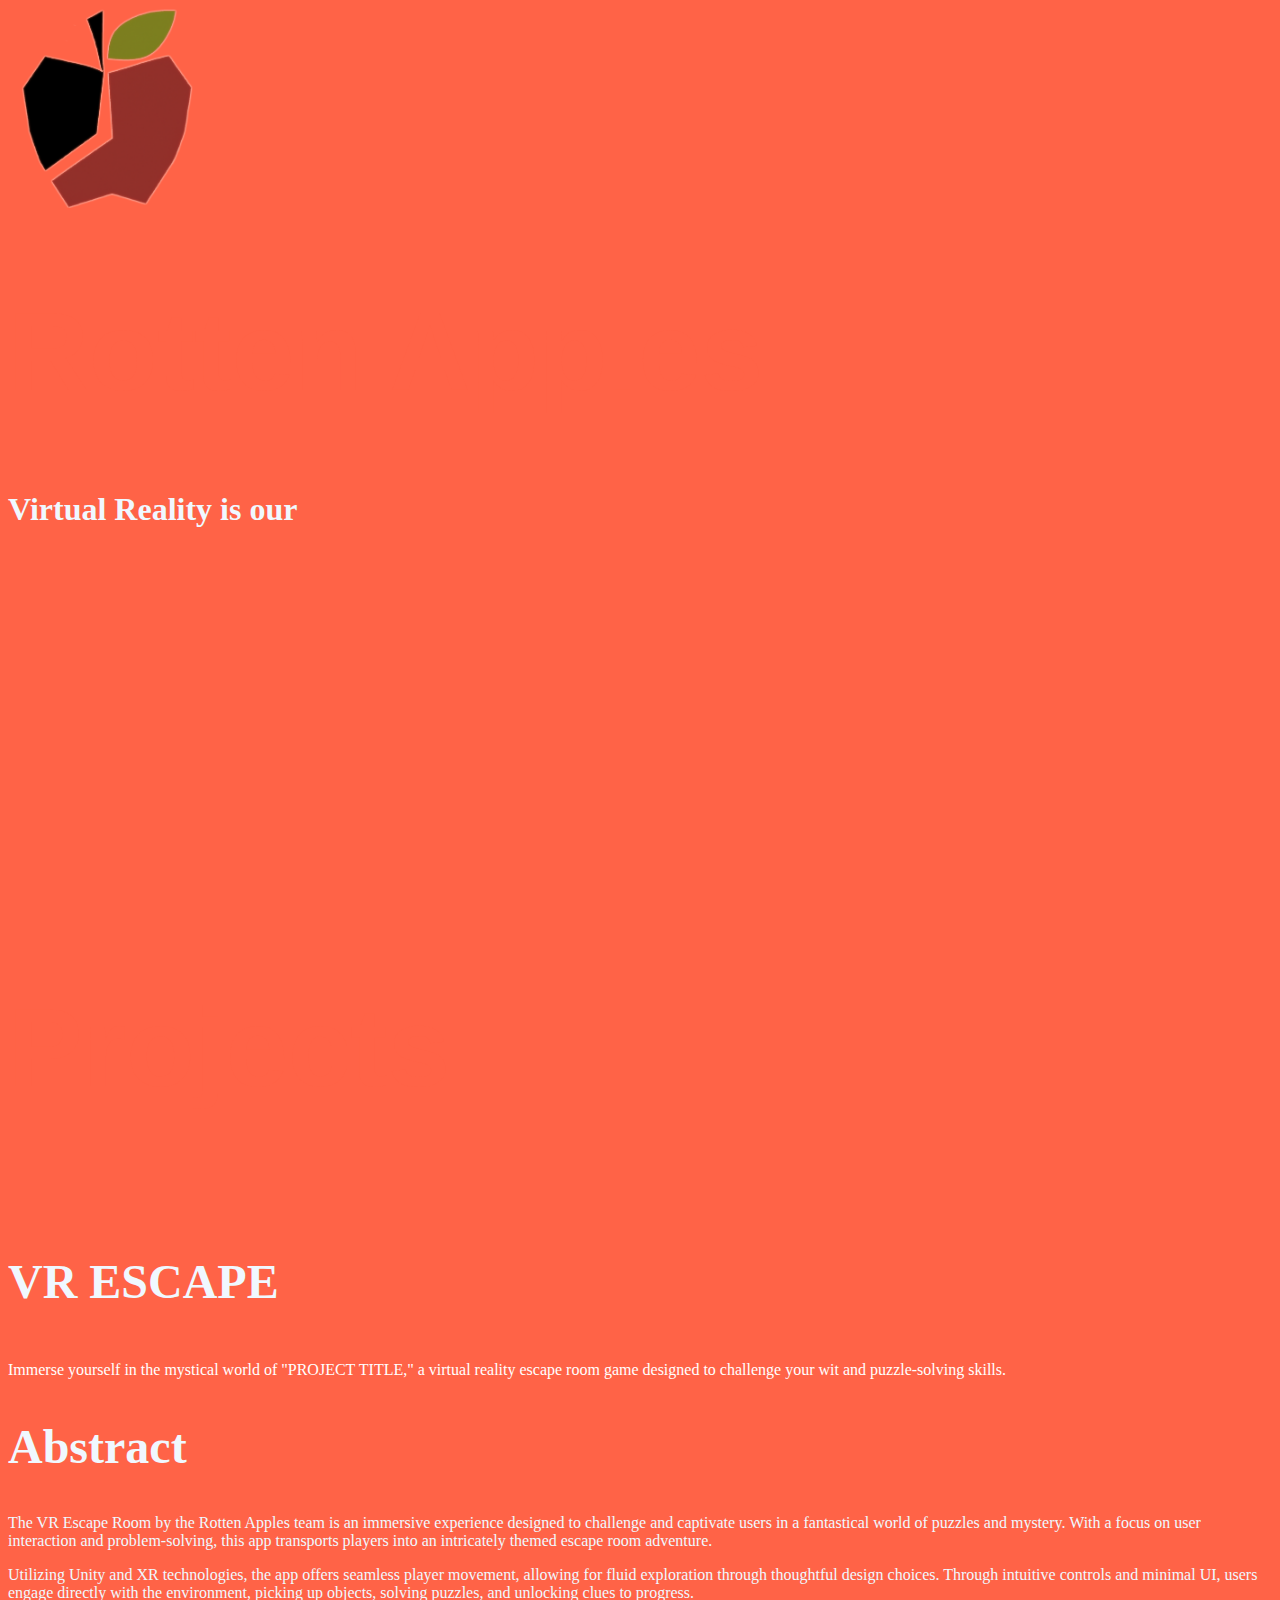
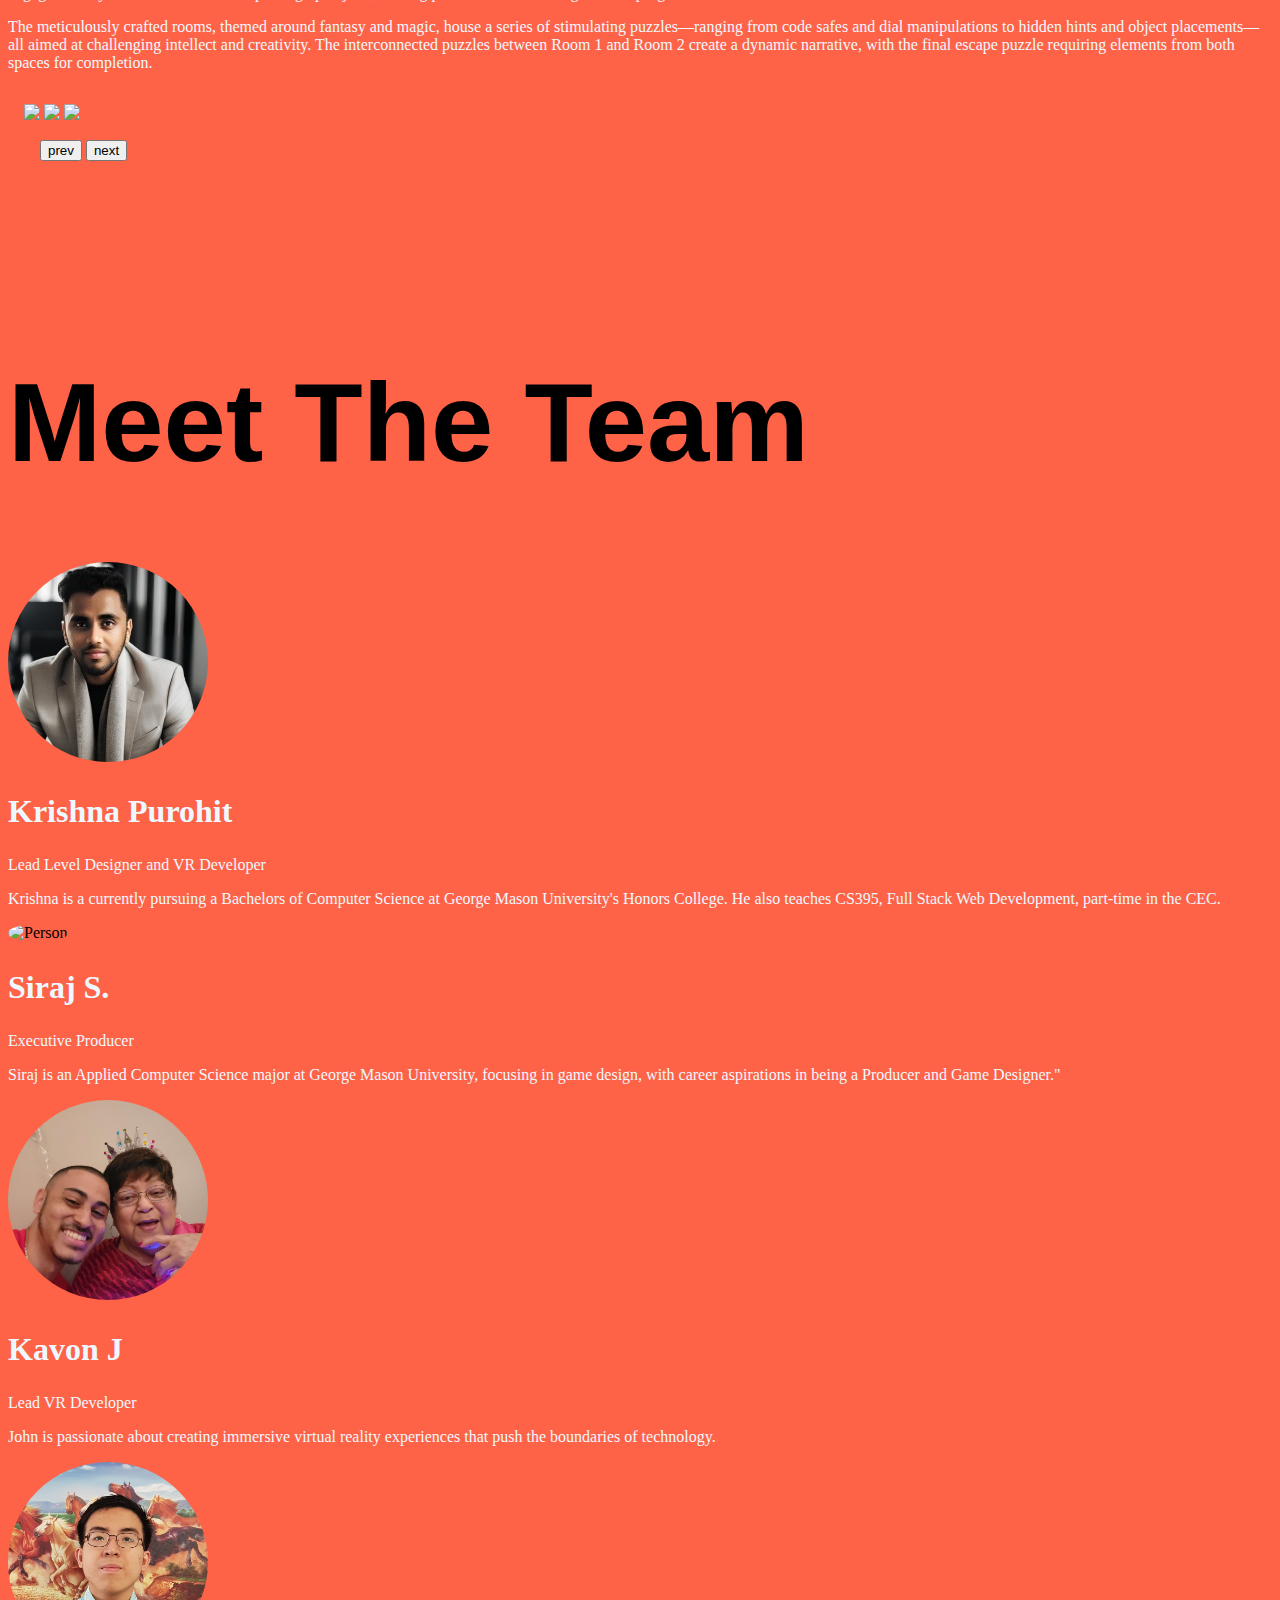
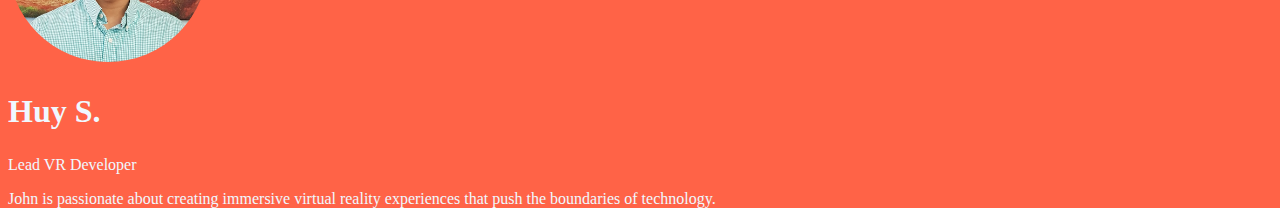
==== index.html @ d545d496 "rewrote site in bootstrap" ====
<!DOCTYPE html>
<html lang="en">

<head>
    <meta charset="UTF-8">
    <meta name="viewport" content="width=device-width, initial-scale=1.0">
    <title>Vanta.js Integration with Bootstrap</title>

    <!-- Bootstrap CSS -->
    <link href="https://cdn.jsdelivr.net/npm/bootstrap@5.3.2/dist/css/bootstrap.min.css" rel="stylesheet"
        integrity="sha384-T3c6CoIi6uLrA9TneNEoa7RxnatzjcDSCmG1MXxSR1GAsXEV/Dwwykc2MPK8M2HN" crossorigin="anonymous">
    <script src="https://cdn.jsdelivr.net/npm/bootstrap@5.3.2/dist/js/bootstrap.bundle.min.js"
        integrity="sha384-C6RzsynM9kWDrMNeT87bh95OGNyZPhcTNXj1NW7RuBCsyN/o0jlpcV8Qyq46cDfL"
        crossorigin="anonymous"></script>

    <!-- Glide.js -->
    <link rel="stylesheet" href="https://cdn.jsdelivr.net/npm/@glidejs/glide/dist/css/glide.core.min.css">
    <link rel="stylesheet" href="https://cdn.jsdelivr.net/npm/@glidejs/glide/dist/css/glide.theme.min.css">
    <script src="https://cdn.jsdelivr.net/npm/@glidejs/glide@latest/dist/glide.min.js"></script>

    <!-- Vanta.js -->
    <script src="https://cdnjs.cloudflare.com/ajax/libs/three.js/r134/three.min.js"></script>
    <script src="https://cdn.jsdelivr.net/npm/vanta@latest/dist/vanta.birds.min.js"></script>
    <script src="https://cdn.jsdelivr.net/npm/vanta@latest/dist/vanta.fog.min.js"></script>
    <style>
        html {
            overflow-x: hidden;
            background-color: #ff6347;
        }

        h1 {
            font-family: "Century Gothic", CenturyGothic, Geneva, AppleGothic, sans-serif;
            color: #ff6347;
            font-size: 7em;
        }

        @media (max-width: 768px) {

            /* Styles for screens up to 768px width */
            h1 {
                font-size: 5em;
                /* Adjusted font size for smaller screens */
            }
        }

        @media (max-width: 576px) {

            /* Styles for screens up to 576px width */
            h1 {
                font-size: 3.75em;
                /* Further adjusted font size for even smaller screens */
            }
        }

        h2 {
            color: aliceblue;
            font-size: 2em;
        }

        p {
            color: aliceblue;
        }

        .custom-img {
            max-width: 200px;
            /* Set a maximum width */
            height: auto;
            /* Maintain aspect ratio */
        }
    </style>
</head>

<body>

    <!-- Landing page -->
    <div id="bird-container">
        <div class="container-fluid d-flex justify-content-center align-items-center" style="height: 100vh;">
            <div class="row my-custom-row text-center">
                <div class="col">
                    <img src="assets/logo2.png" class="img-fluid custom-img" alt="Logo">
                    <h1>Rotten Apples</h1>
                    <h2>Virtual Reality is our <span style="color: #ff6347;">core.</span></h2>
                </div>
            </div>
        </div>
    </div>

    <!-- Projects -->
    <div id="fog-container">
        <div class="container-fluid d-flex justify-content-center align-items-center" style="height: 100vh;">
            <div class="row my-custom-row text-center">
                <div class="col">

                    <!-- Projects header -->
                    <div>
                        <h1 style="color: #ff6347; padding-bottom: .6em;">Projects</h1>
                        <h2 style="color: aliceblue; font-size: 3rem; padding-bottom: .25em;">VR ESCAPE</h2>
                        <p style="color: white;">Immerse yourself in the mystical world of "PROJECT TITLE," a virtual
                            reality escape room game designed to
                            challenge your wit and puzzle-solving skills.
                        </p>
                    </div>

                    <!-- Abstract -->
                    <div>

                        <h2 style="color: aliceblue; font-size: 3rem;">Abstract</h2>

                        <p>
                            The VR Escape Room by the Rotten Apples team is an immersive experience designed to
                            challenge
                            and captivate users in a fantastical world of puzzles and mystery. With a focus on user
                            interaction and problem-solving, this app transports players into an intricately themed
                            escape
                            room adventure.
                        </p>
                        <p>
                            Utilizing Unity and XR technologies, the app offers seamless player movement, allowing for
                            fluid
                            exploration through thoughtful design choices. Through intuitive controls and minimal UI,
                            users
                            engage directly with the environment, picking up objects, solving puzzles, and unlocking
                            clues
                            to progress.
                        </p>
                        <p>
                            The meticulously crafted rooms, themed around fantasy and magic, house a series of
                            stimulating
                            puzzles—ranging from code safes and dial manipulations to hidden hints and object
                            placements—all
                            aimed at challenging intellect and creativity. The interconnected puzzles between Room 1 and
                            Room 2 create a dynamic narrative, with the final escape puzzle requiring elements from both
                            spaces for completion.
                        </p>
                    </div>

                    <!-- Glide.js image carousel -->
                    <div class="d-flex justify-content-center" style="padding: 1em;">
                        <div style="width: 30vh;">
                            <div class="glide">
                                <div class="glide__track" data-glide-el="track">
                                    <div class="glide__slides" data-glide-el="slides">
                                        <!-- Glide slides -->
                                        <img class="glide__slide"
                                            src="https://source.unsplash.com/random/1920x1080/?virtual+reality+headset">
                                        <img class="glide__slide"
                                            src="https://source.unsplash.com/random/1920x1080/?augmented+reality">
                                        <img class="glide__slide"
                                            src="https://source.unsplash.com/random/1920x1080/?3d">
                                    </div>
                                </div>
                                <div class="glide__arrows" style="padding: 1rem;" data-glide-el="controls">
                                    <button class="glide__arrow glide__arrow--left" data-glide-dir="<">prev</button>
                                    <button class="glide__arrow glide__arrow--right" data-glide-dir=">">next</button>
                                </div>
                            </div>
                        </div>
                    </div>

                </div>
            </div>
        </div>
    </div>

    <!-- Meet the team -->
    <div class="container-fluid d-flex justify-content-center align-items-center" style="height: 100vh; background-color: #ff6347;">
        <div class="row my-custom-row text-center">
            <h1 style="color: black;">Meet The Team</h1>
        </div>

        <div class="row my-custom-row text-center">
            <div id="person-card">
                <!-- Person Card -->
                <img src="assets/kp_icon.jpg" alt="Person"
                    style="width: 200px; height: 200px; object-fit: cover; border-radius: 50%;">
                <h2>Krishna Purohit</h2>
                <p>Lead Level Designer and VR Developer</p>
                <p>Krishna is a currently pursuing a Bachelors of Computer Science at George Mason University's Honors
                    College. He also teaches CS395, Full Stack Web Development, part-time in the CEC.</p>
            </div>
            <div id="person-card">
                <!-- Person Card -->
                <img src="assets/ss_icon.jpg" alt="Person"
                    style="width: 200px; height: 200px; object-fit: cover; border-radius: 50%;">
                <h2>Siraj S.</h2>
                <p>Executive Producer</p>
                <p>
                    Siraj is an Applied Computer Science major at George Mason University, focusing in game design, with
                    career aspirations in being a Producer and Game Designer."
                </p>
            </div>
        </div>
        <div class="row my-custom-row text-center">
            <div id="person-card">
                <!-- Person Card -->
                <img src="assets/kj_icon.jpg" alt="Person"
                    style="width: 200px; height: 200px; object-fit: cover; border-radius: 50%;">
                <h2>Kavon J</h2>
                <p>Lead VR Developer</p>
                <p>
                    John is passionate about creating immersive virtual reality experiences that push the boundaries of
                    technology.
                </p>
            </div>
            <div id="person-card">
                <!-- Person Card -->
                <img src="assets/hs_icon.jpg" alt="Person"
                    style="width: 200px; height: 200px; object-fit: cover; border-radius: 50%;">
                <h2>Huy S.</h2>
                <p>Lead VR Developer</p>
                <p>
                    John is passionate about creating immersive virtual reality experiences that push the boundaries of
                    technology.
                </p>
            </div>
        </div>
    </div>

    <script>
        VANTA.BIRDS({
            el: "#bird-container",
            backgroundColor: 0x1e1e1e,
            color1: 0xff6347,
            // color2: 0xff6347,
            // color2: 0x69ff47,
            mouseControls: true,
            touchControls: true,
            gyroControls: true,
            minHeight: 200.0,
            minWidth: 200.0,
            scale: 1.0,
            scaleMobile: 1.0,
            quantity: 3.0,
        });
        VANTA.FOG({
            el: "#fog-container",
            mouseControls: true,
            touchControls: true,
            gyroControls: false,
            minHeight: 200.00,
            minWidth: 200.00,
            highlightColor: 0x0,
            midtoneColor: 0x0,
            lowlightColor: 0xff6347,
            baseColor: 0x1e1e1e,
            blurFactor: 0.90,
            speed: 5.00,
            zoom: 1.30
        })

        new Glide('.glide').mount()
    </script>
</body>

</html>
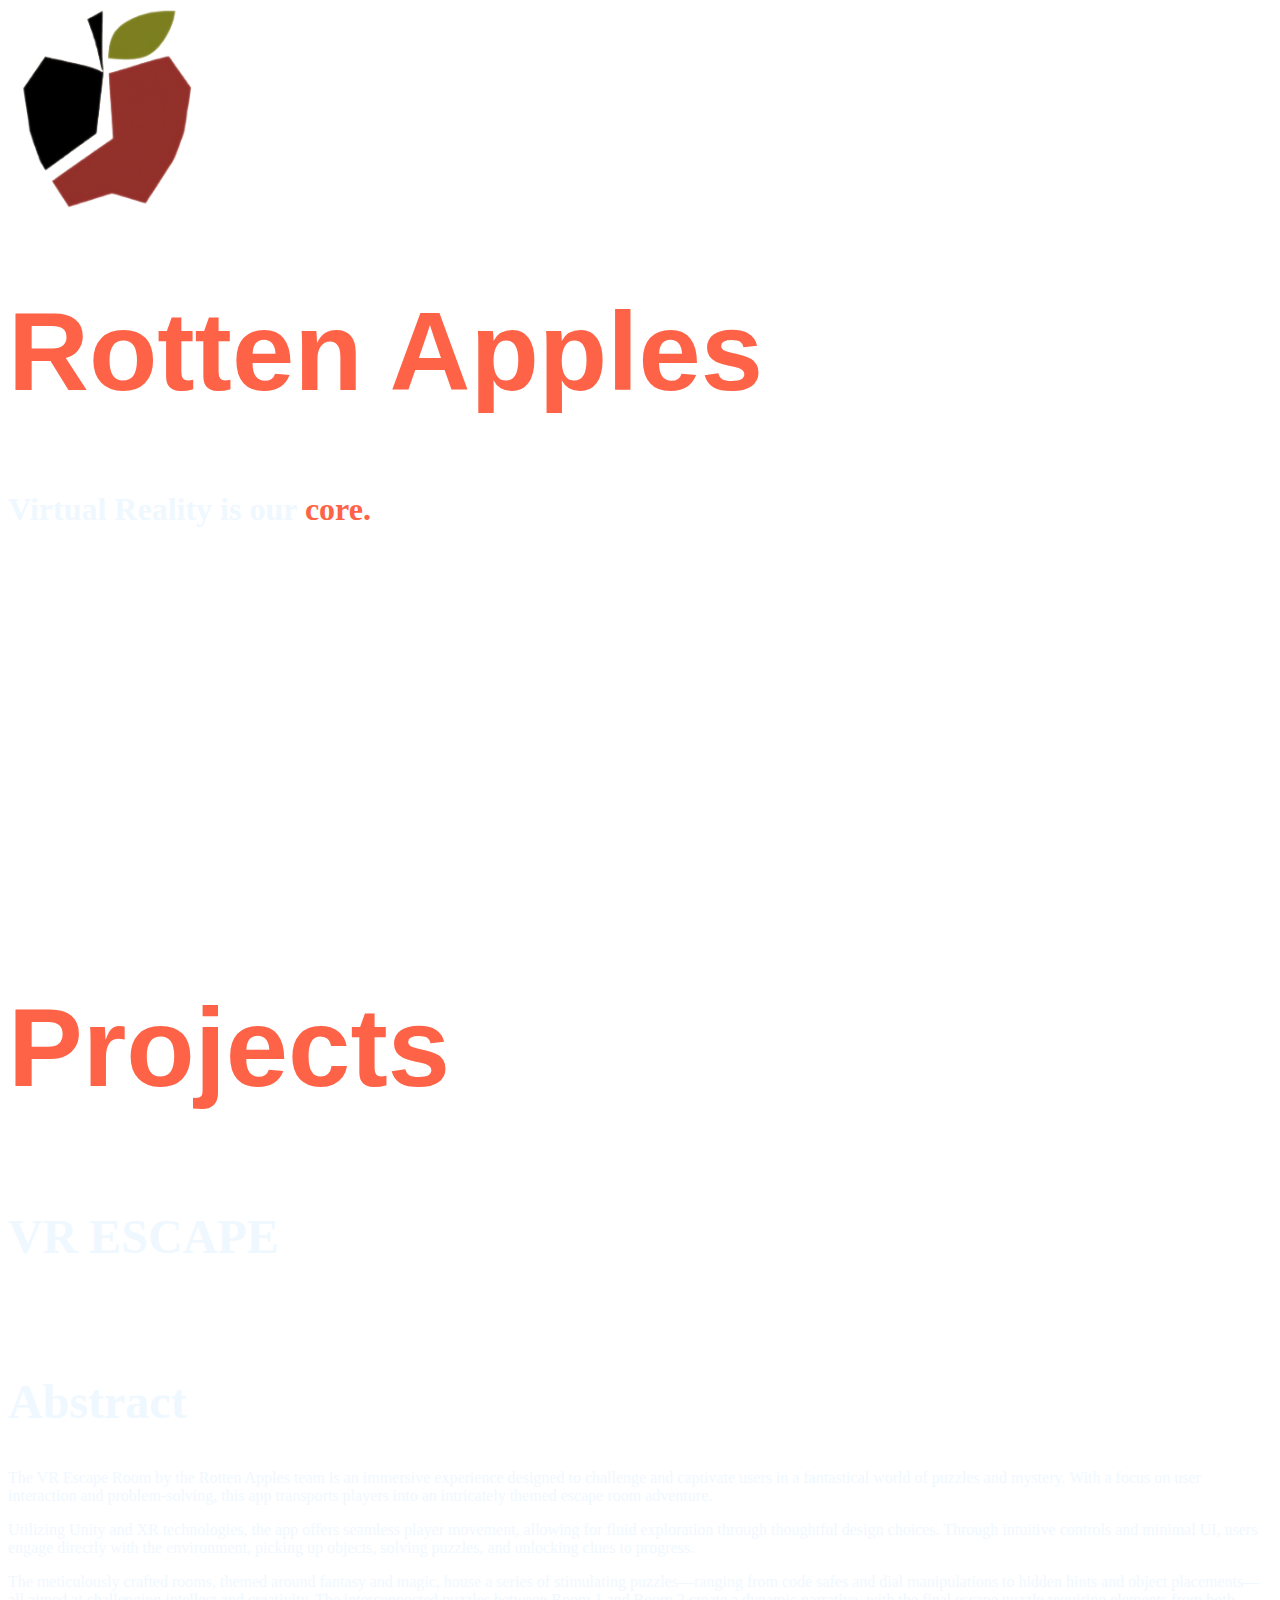
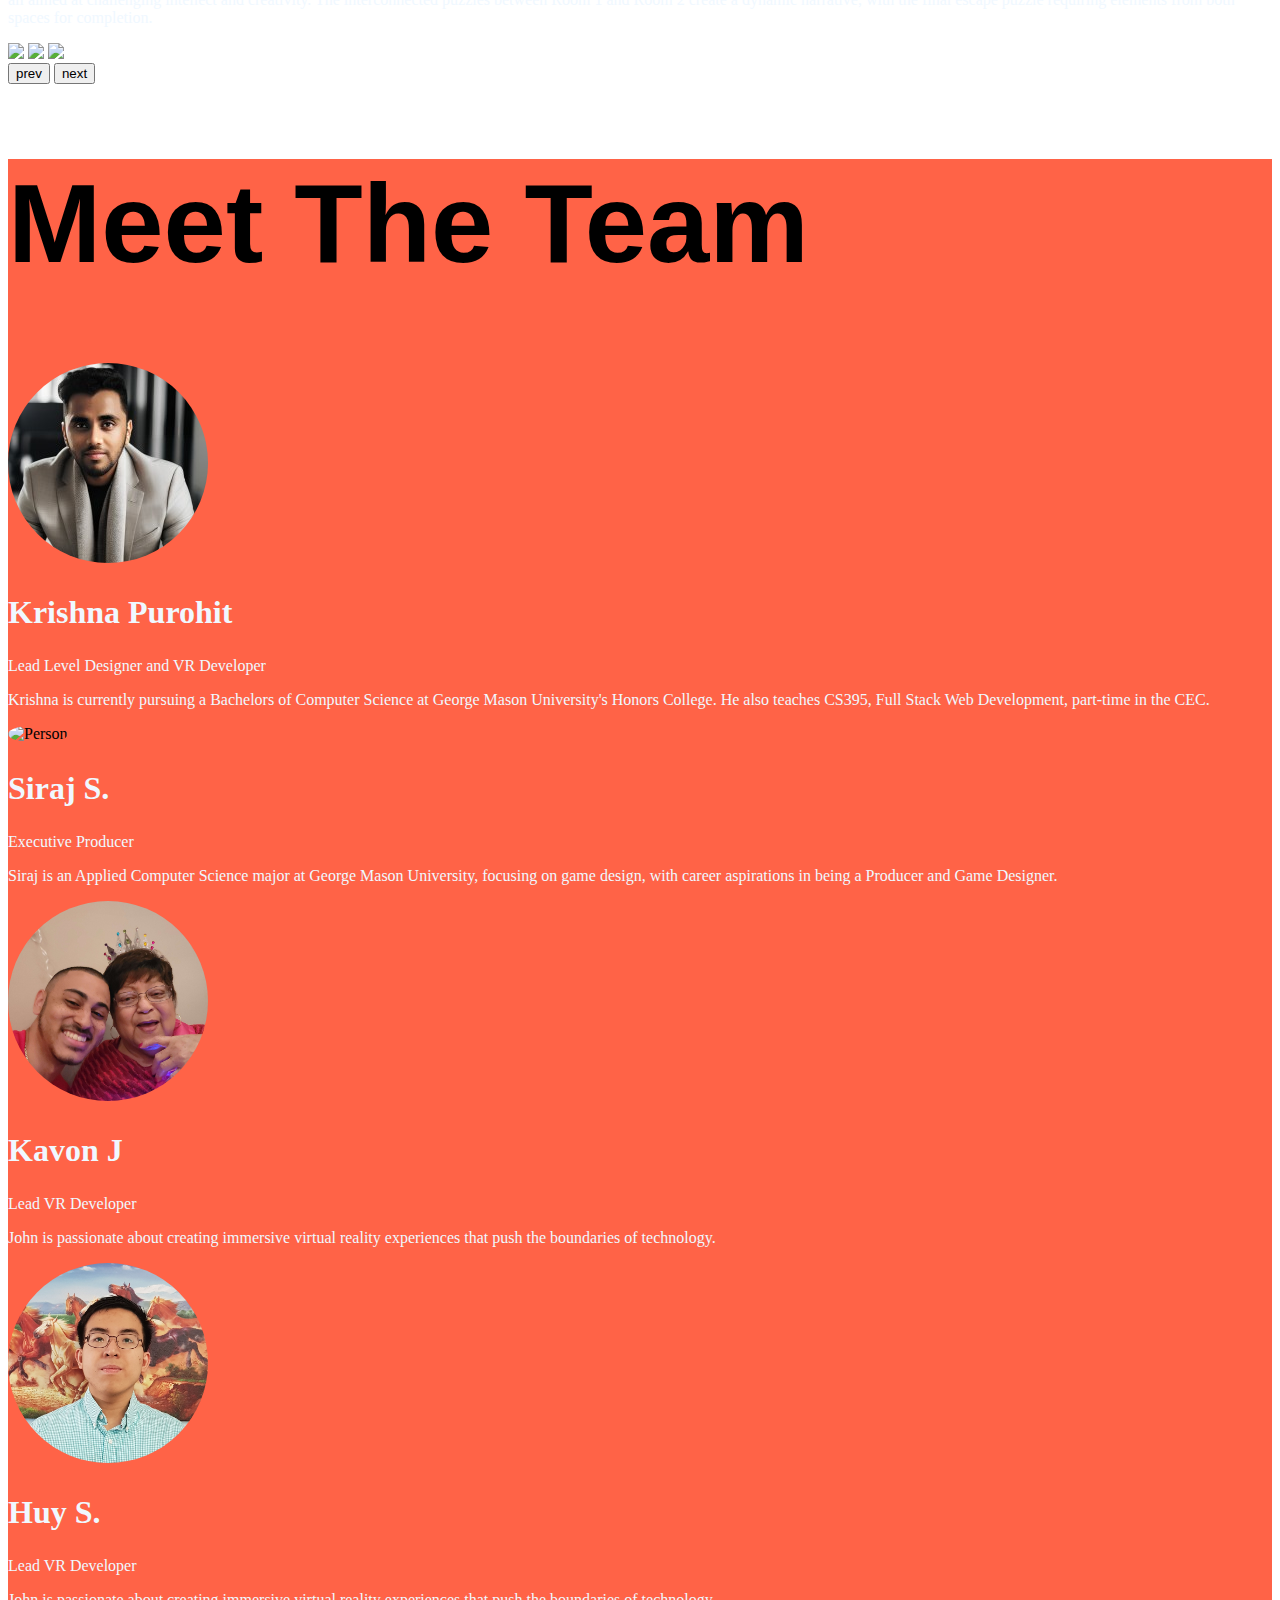
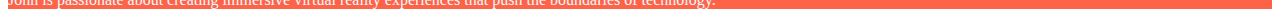
==== commit 2ab0273c: "adjusted 432px width" ====
--- a/index.html
+++ b/index.html
@@ -25,7 +25,6 @@
     <style>
         html {
             overflow-x: hidden;
-            background-color: #ff6347;
         }
 
         h1 {
@@ -50,6 +49,16 @@
                 font-size: 3.75em;
                 /* Further adjusted font size for even smaller screens */
             }
+        }
+        
+        @media (max-width: 432px) {
+
+            /* Styles for screens up to 576px width */
+            h1 {
+                font-size: 4em;
+                /* Further adjusted font size for even smaller screens */
+            }
+
         }
 
         h2 {
@@ -87,22 +96,22 @@
 
     <!-- Projects -->
     <div id="fog-container">
-        <div class="container-fluid d-flex justify-content-center align-items-center" style="height: 100vh;">
+        <div class="container-fluid d-flex justify-content-center align-items-center">
             <div class="row my-custom-row text-center">
                 <div class="col">
 
                     <!-- Projects header -->
-                    <div>
-                        <h1 style="color: #ff6347; padding-bottom: .6em;">Projects</h1>
+                    
+                        <h1 style="color: #ff6347; padding-bottom: .2em;">Projects</h1>
                         <h2 style="color: aliceblue; font-size: 3rem; padding-bottom: .25em;">VR ESCAPE</h2>
                         <p style="color: white;">Immerse yourself in the mystical world of "PROJECT TITLE," a virtual
                             reality escape room game designed to
                             challenge your wit and puzzle-solving skills.
                         </p>
-                    </div>
+                    
 
                     <!-- Abstract -->
-                    <div>
+                    
 
                         <h2 style="color: aliceblue; font-size: 3rem;">Abstract</h2>
 
@@ -132,11 +141,11 @@
                             Room 2 create a dynamic narrative, with the final escape puzzle requiring elements from both
                             spaces for completion.
                         </p>
-                    </div>
+                    
 
                     <!-- Glide.js image carousel -->
-                    <div class="d-flex justify-content-center" style="padding: 1em;">
-                        <div style="width: 30vh;">
+                    <div class="d-flex justify-content-center">
+                        <div style="width: 40vh;">
                             <div class="glide">
                                 <div class="glide__track" data-glide-el="track">
                                     <div class="glide__slides" data-glide-el="slides">
@@ -149,7 +158,7 @@
                                             src="https://source.unsplash.com/random/1920x1080/?3d">
                                     </div>
                                 </div>
-                                <div class="glide__arrows" style="padding: 1rem;" data-glide-el="controls">
+                                <div class="glide__arrows" data-glide-el="controls">
                                     <button class="glide__arrow glide__arrow--left" data-glide-dir="<">prev</button>
                                     <button class="glide__arrow glide__arrow--right" data-glide-dir=">">next</button>
                                 </div>
@@ -163,58 +172,52 @@
     </div>
 
     <!-- Meet the team -->
-    <div class="container-fluid d-flex justify-content-center align-items-center" style="height: 100vh; background-color: #ff6347;">
-        <div class="row my-custom-row text-center">
+<div class="container-fluid" style="background-color: #ff6347;">
+    <div class="row text-center">
+        <div class="col-12">
             <h1 style="color: black;">Meet The Team</h1>
         </div>
-
-        <div class="row my-custom-row text-center">
-            <div id="person-card">
-                <!-- Person Card -->
-                <img src="assets/kp_icon.jpg" alt="Person"
-                    style="width: 200px; height: 200px; object-fit: cover; border-radius: 50%;">
+    </div>
+
+    <div class="row text-center">
+        <div class="col-md-6"> <!-- Use col-md-6 to create two columns on medium-sized screens -->
+            <div id="person-card">
+                <img src="assets/kp_icon.jpg" alt="Person" style="width: 200px; height: 200px; object-fit: cover; border-radius: 50%;">
                 <h2>Krishna Purohit</h2>
                 <p>Lead Level Designer and VR Developer</p>
-                <p>Krishna is a currently pursuing a Bachelors of Computer Science at George Mason University's Honors
-                    College. He also teaches CS395, Full Stack Web Development, part-time in the CEC.</p>
-            </div>
-            <div id="person-card">
-                <!-- Person Card -->
-                <img src="assets/ss_icon.jpg" alt="Person"
-                    style="width: 200px; height: 200px; object-fit: cover; border-radius: 50%;">
+                <p>Krishna is currently pursuing a Bachelors of Computer Science at George Mason University's Honors College. He also teaches CS395, Full Stack Web Development, part-time in the CEC.</p>
+            </div>
+        </div>
+        <div class="col-md-6"> <!-- Second column for the first pair -->
+            <div id="person-card">
+                <img src="assets/ss_icon.jpg" alt="Person" style="width: 200px; height: 200px; object-fit: cover; border-radius: 50%;">
                 <h2>Siraj S.</h2>
                 <p>Executive Producer</p>
-                <p>
-                    Siraj is an Applied Computer Science major at George Mason University, focusing in game design, with
-                    career aspirations in being a Producer and Game Designer."
-                </p>
-            </div>
-        </div>
-        <div class="row my-custom-row text-center">
-            <div id="person-card">
-                <!-- Person Card -->
-                <img src="assets/kj_icon.jpg" alt="Person"
-                    style="width: 200px; height: 200px; object-fit: cover; border-radius: 50%;">
+                <p>Siraj is an Applied Computer Science major at George Mason University, focusing on game design, with career aspirations in being a Producer and Game Designer.</p>
+            </div>
+        </div>
+    </div>
+
+    <div class="row text-center">
+        <div class="col-md-6"> <!-- Use col-md-6 for the second pair -->
+            <div id="person-card">
+                <img src="assets/kj_icon.jpg" alt="Person" style="width: 200px; height: 200px; object-fit: cover; border-radius: 50%;">
                 <h2>Kavon J</h2>
                 <p>Lead VR Developer</p>
-                <p>
-                    John is passionate about creating immersive virtual reality experiences that push the boundaries of
-                    technology.
-                </p>
-            </div>
-            <div id="person-card">
-                <!-- Person Card -->
-                <img src="assets/hs_icon.jpg" alt="Person"
-                    style="width: 200px; height: 200px; object-fit: cover; border-radius: 50%;">
+                <p>John is passionate about creating immersive virtual reality experiences that push the boundaries of technology.</p>
+            </div>
+        </div>
+        <div class="col-md-6"> <!-- Second column for the second pair -->
+            <div id="person-card">
+                <img src="assets/hs_icon.jpg" alt="Person" style="width: 200px; height: 200px; object-fit: cover; border-radius: 50%;">
                 <h2>Huy S.</h2>
                 <p>Lead VR Developer</p>
-                <p>
-                    John is passionate about creating immersive virtual reality experiences that push the boundaries of
-                    technology.
-                </p>
-            </div>
-        </div>
-    </div>
+                <p>John is passionate about creating immersive virtual reality experiences that push the boundaries of technology.</p>
+            </div>
+        </div>
+    </div>
+</div>
+
 
     <script>
         VANTA.BIRDS({
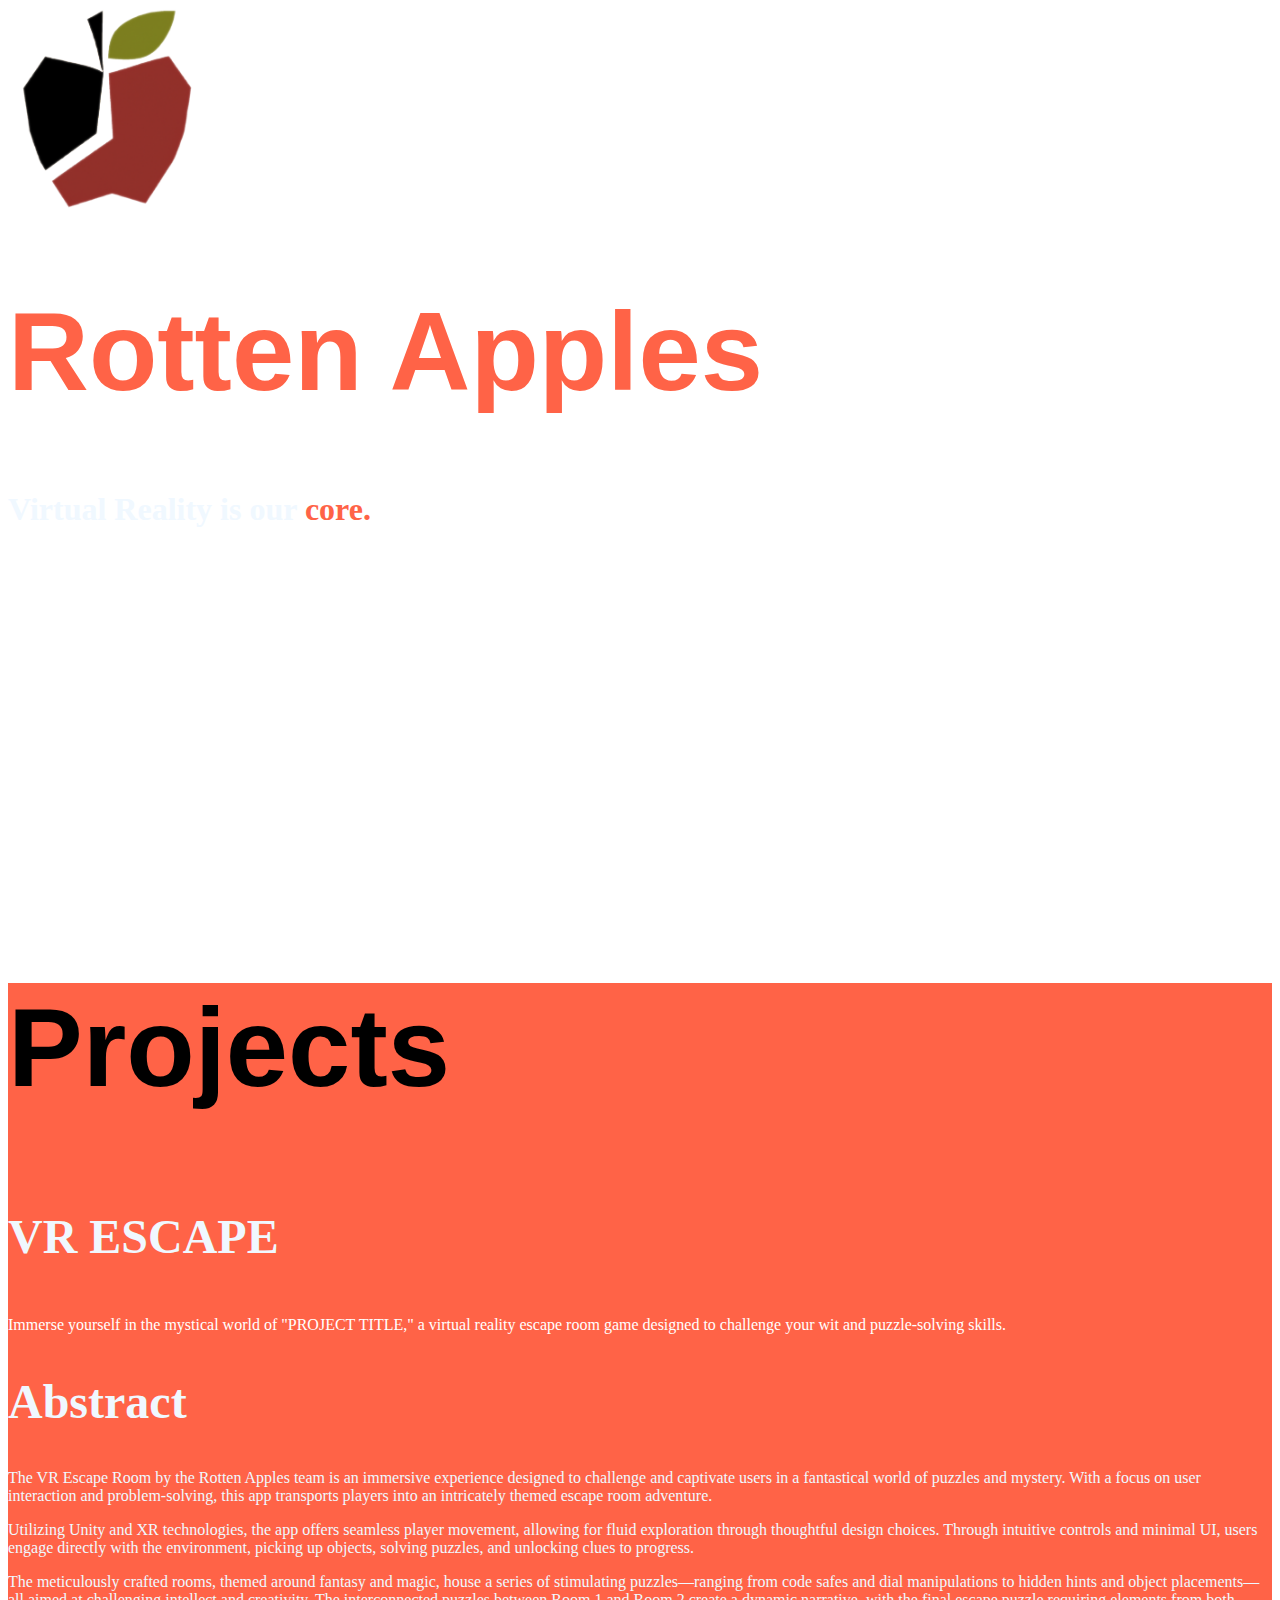
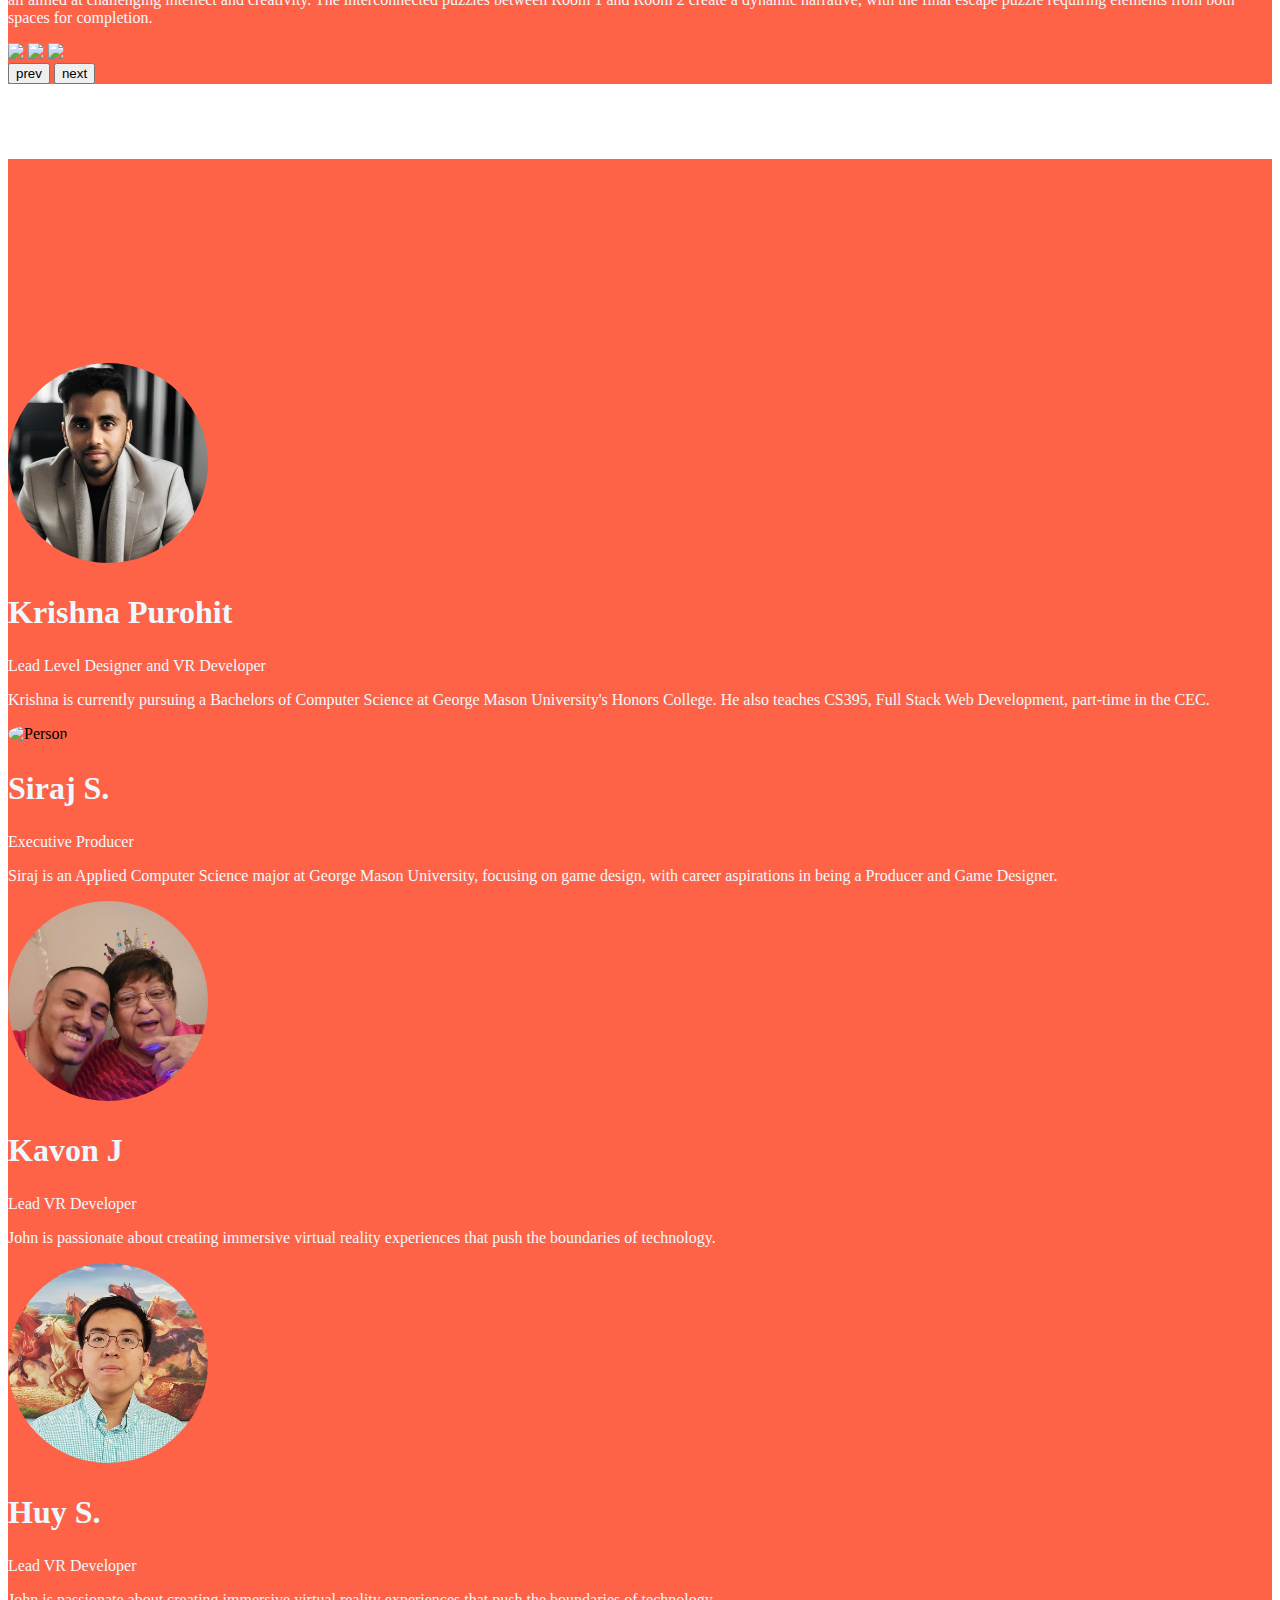
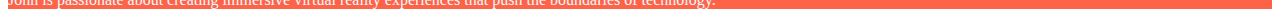
==== commit d43c3af1: "updated design" ====
--- a/index.html
+++ b/index.html
@@ -95,14 +95,14 @@
     </div>
 
     <!-- Projects -->
-    <div id="fog-container">
+    <div id="fog-container1" style="background-color: #ff6347;">
         <div class="container-fluid d-flex justify-content-center align-items-center">
             <div class="row my-custom-row text-center">
                 <div class="col">
 
                     <!-- Projects header -->
                     
-                        <h1 style="color: #ff6347; padding-bottom: .2em;">Projects</h1>
+                        <h1 style="color: black; padding-bottom: .2em;">Projects</h1>
                         <h2 style="color: aliceblue; font-size: 3rem; padding-bottom: .25em;">VR ESCAPE</h2>
                         <p style="color: white;">Immerse yourself in the mystical world of "PROJECT TITLE," a virtual
                             reality escape room game designed to
@@ -172,10 +172,10 @@
     </div>
 
     <!-- Meet the team -->
-<div class="container-fluid" style="background-color: #ff6347;">
+<div id="fog-container" class="container-fluid" style="background-color: #ff6347;">
     <div class="row text-center">
         <div class="col-12">
-            <h1 style="color: black;">Meet The Team</h1>
+            <h1 style="color: #ff6347;">Meet The Team</h1>
         </div>
     </div>
 
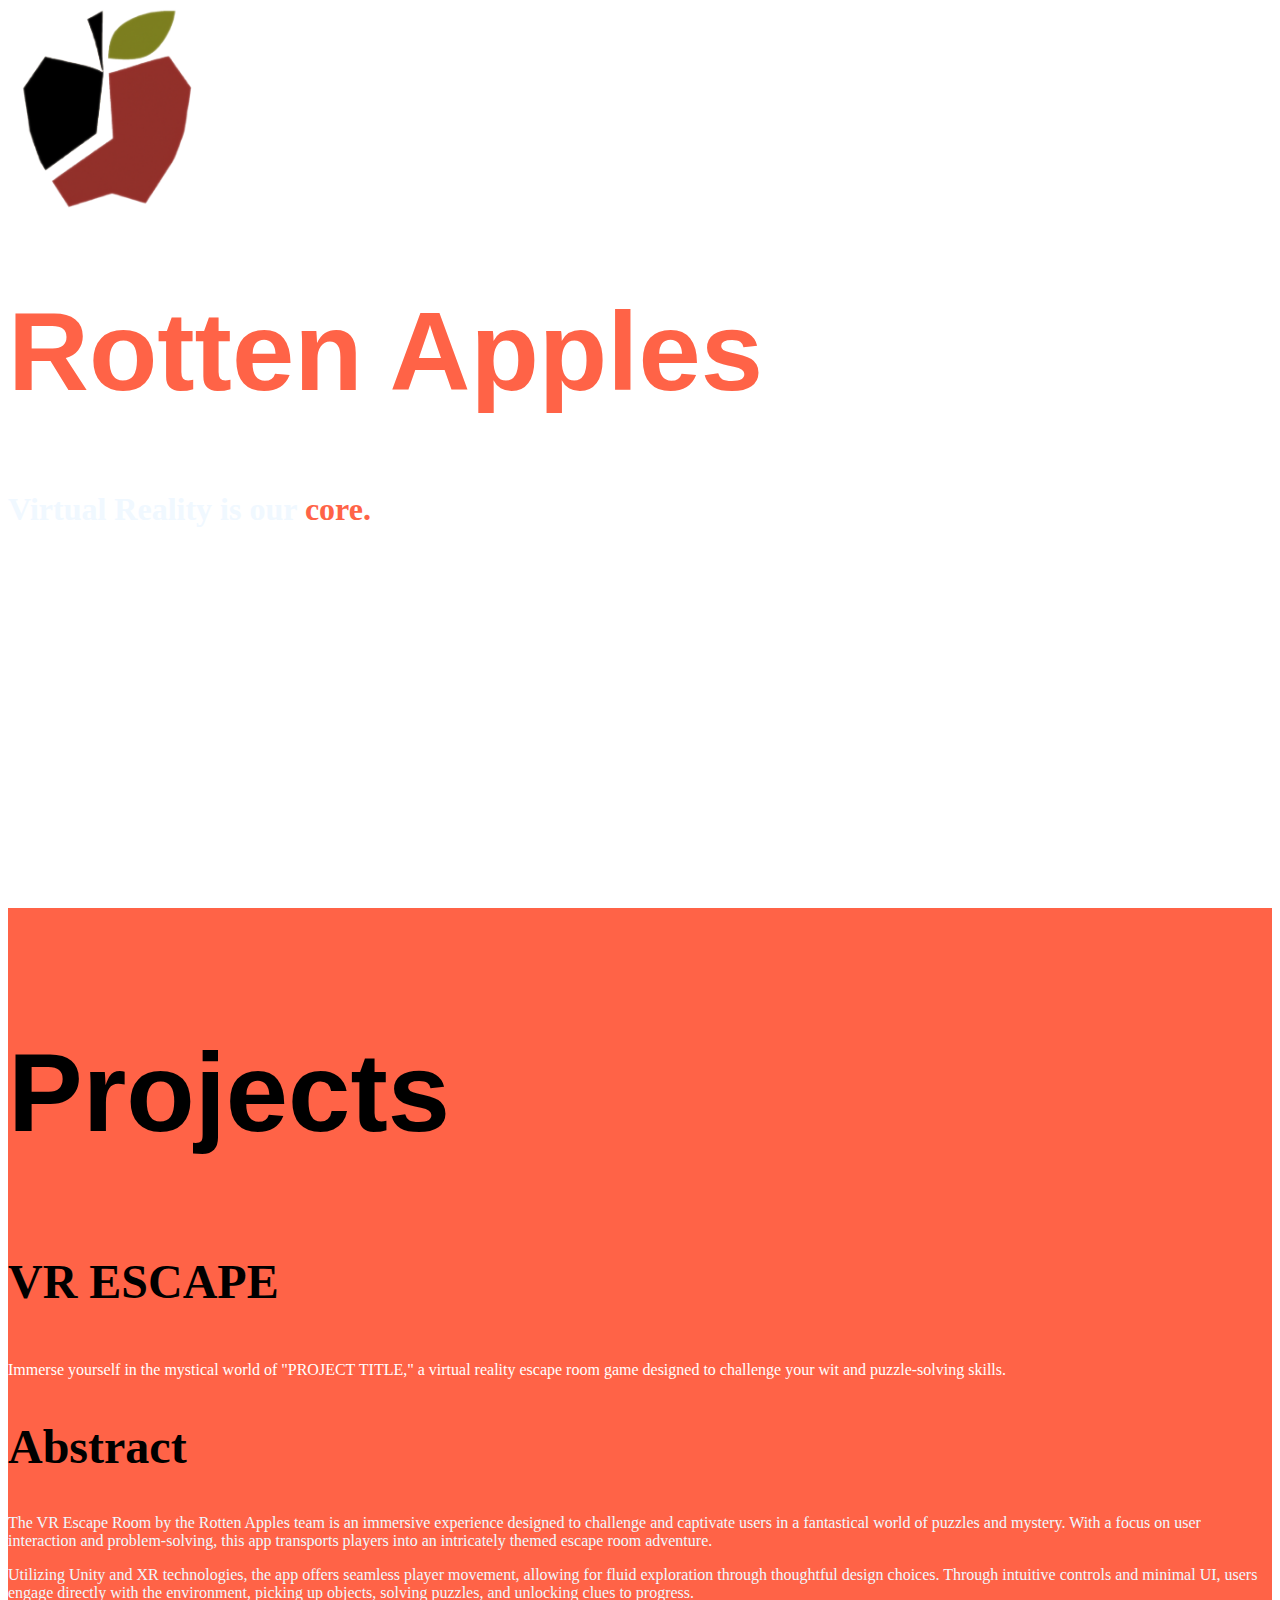
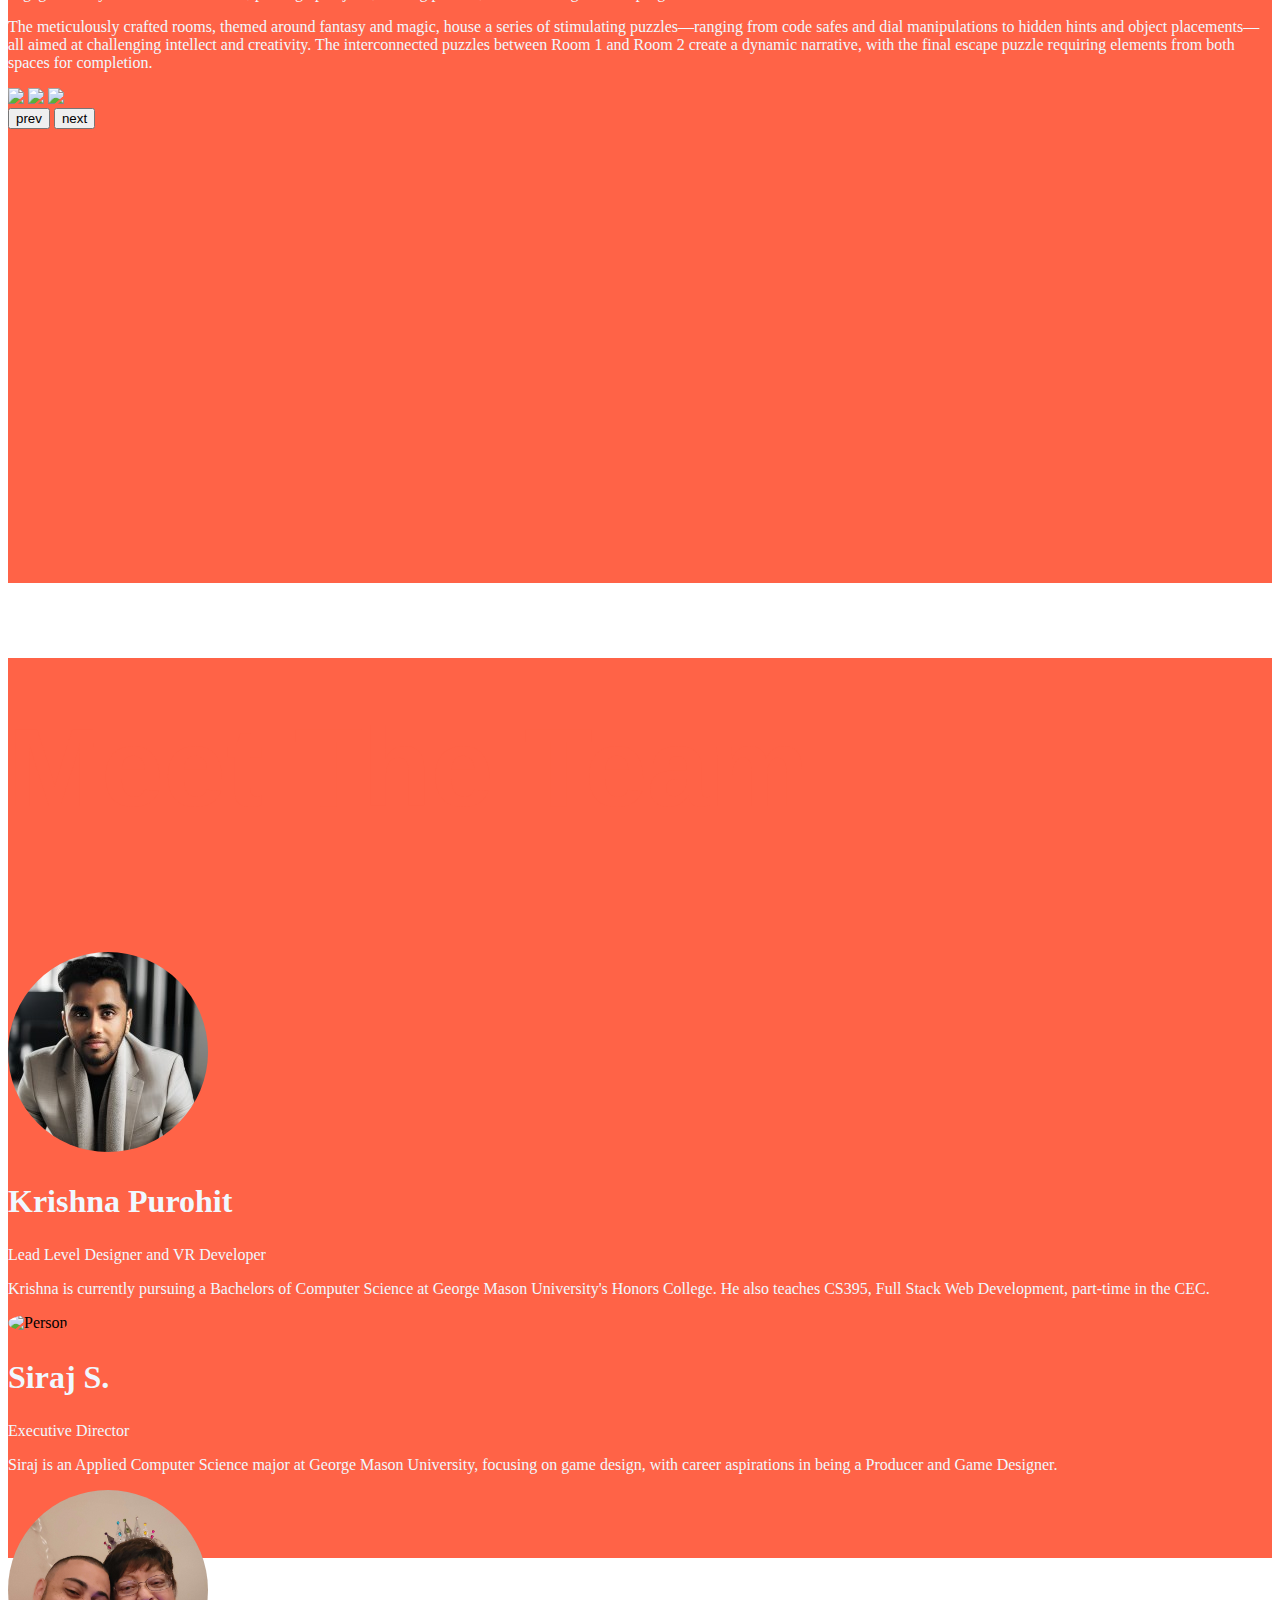
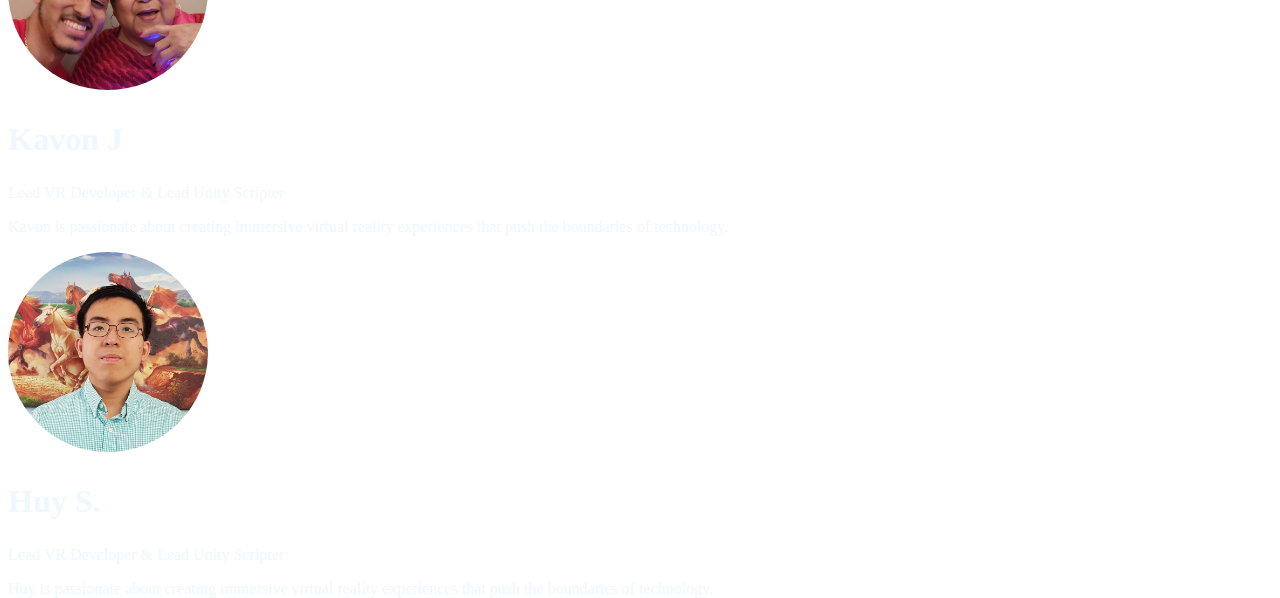
==== commit 12d6dc84: "updated padding and added video embed" ====
--- a/index.html
+++ b/index.html
@@ -95,7 +95,7 @@
     </div>
 
     <!-- Projects -->
-    <div id="fog-container1" style="background-color: #ff6347;">
+    <div id="fog-container1" style="background-color: #ff6347; padding-bottom: 5vh; padding-top: 5vh;">
         <div class="container-fluid d-flex justify-content-center align-items-center">
             <div class="row my-custom-row text-center">
                 <div class="col">
@@ -103,7 +103,7 @@
                     <!-- Projects header -->
                     
                         <h1 style="color: black; padding-bottom: .2em;">Projects</h1>
-                        <h2 style="color: aliceblue; font-size: 3rem; padding-bottom: .25em;">VR ESCAPE</h2>
+                        <h2 style="color: black; font-size: 3rem; padding-bottom: .25em;">VR ESCAPE</h2>
                         <p style="color: white;">Immerse yourself in the mystical world of "PROJECT TITLE," a virtual
                             reality escape room game designed to
                             challenge your wit and puzzle-solving skills.
@@ -113,7 +113,7 @@
                     <!-- Abstract -->
                     
 
-                        <h2 style="color: aliceblue; font-size: 3rem;">Abstract</h2>
+                        <h2 style="color: black; font-size: 3rem;">Abstract</h2>
 
                         <p>
                             The VR Escape Room by the Rotten Apples team is an immersive experience designed to
@@ -166,16 +166,18 @@
                         </div>
                     </div>
 
+                    <iframe width="560" height="315" style="padding-top: 5vh; padding-bottom: 5vh;" src="https://www.youtube.com/embed/" title="YouTube video player" frameborder="0" allow="accelerometer; autoplay; clipboard-write; encrypted-media; gyroscope; picture-in-picture; web-share" allowfullscreen></iframe>
+
                 </div>
             </div>
         </div>
     </div>
 
     <!-- Meet the team -->
-<div id="fog-container" class="container-fluid" style="background-color: #ff6347;">
+<div id="fog-container" class="container-fluid" style="background-color: #ff6347; height: 100vh;">
     <div class="row text-center">
         <div class="col-12">
-            <h1 style="color: #ff6347;">Meet The Team</h1>
+            <h1 style="color: #ff6347; padding-bottom: 5vh; padding-top: 5vh;">Meet The Team</h1>
         </div>
     </div>
 
@@ -192,7 +194,7 @@
             <div id="person-card">
                 <img src="assets/ss_icon.jpg" alt="Person" style="width: 200px; height: 200px; object-fit: cover; border-radius: 50%;">
                 <h2>Siraj S.</h2>
-                <p>Executive Producer</p>
+                <p>Executive Director</p>
                 <p>Siraj is an Applied Computer Science major at George Mason University, focusing on game design, with career aspirations in being a Producer and Game Designer.</p>
             </div>
         </div>
@@ -203,16 +205,16 @@
             <div id="person-card">
                 <img src="assets/kj_icon.jpg" alt="Person" style="width: 200px; height: 200px; object-fit: cover; border-radius: 50%;">
                 <h2>Kavon J</h2>
-                <p>Lead VR Developer</p>
-                <p>John is passionate about creating immersive virtual reality experiences that push the boundaries of technology.</p>
+                <p>Lead VR Developer & Lead Unity Scripter</p>
+                <p>Kavon is passionate about creating immersive virtual reality experiences that push the boundaries of technology.</p>
             </div>
         </div>
         <div class="col-md-6"> <!-- Second column for the second pair -->
             <div id="person-card">
                 <img src="assets/hs_icon.jpg" alt="Person" style="width: 200px; height: 200px; object-fit: cover; border-radius: 50%;">
                 <h2>Huy S.</h2>
-                <p>Lead VR Developer</p>
-                <p>John is passionate about creating immersive virtual reality experiences that push the boundaries of technology.</p>
+                <p>Lead VR Developer & Lead Unity Scripter</p>
+                <p>Huy is passionate about creating immersive virtual reality experiences that push the boundaries of technology.</p>
             </div>
         </div>
     </div>
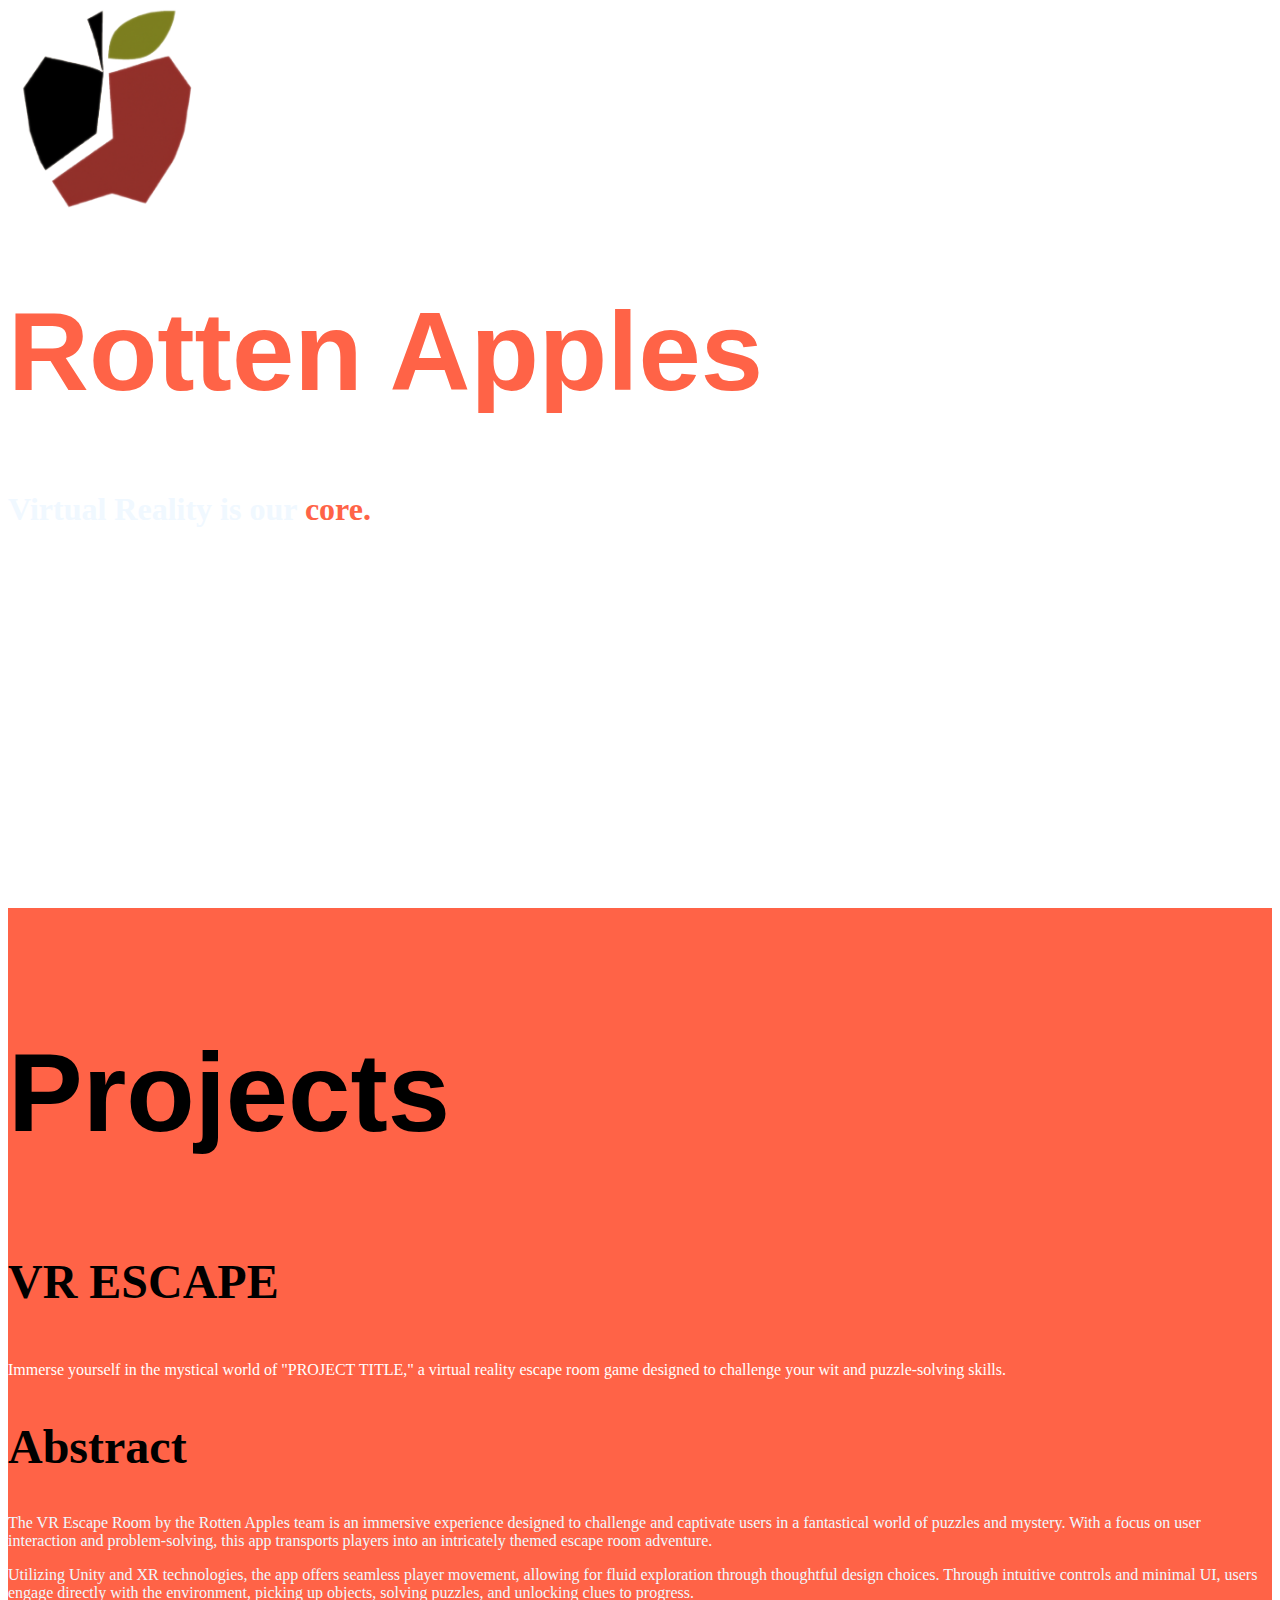
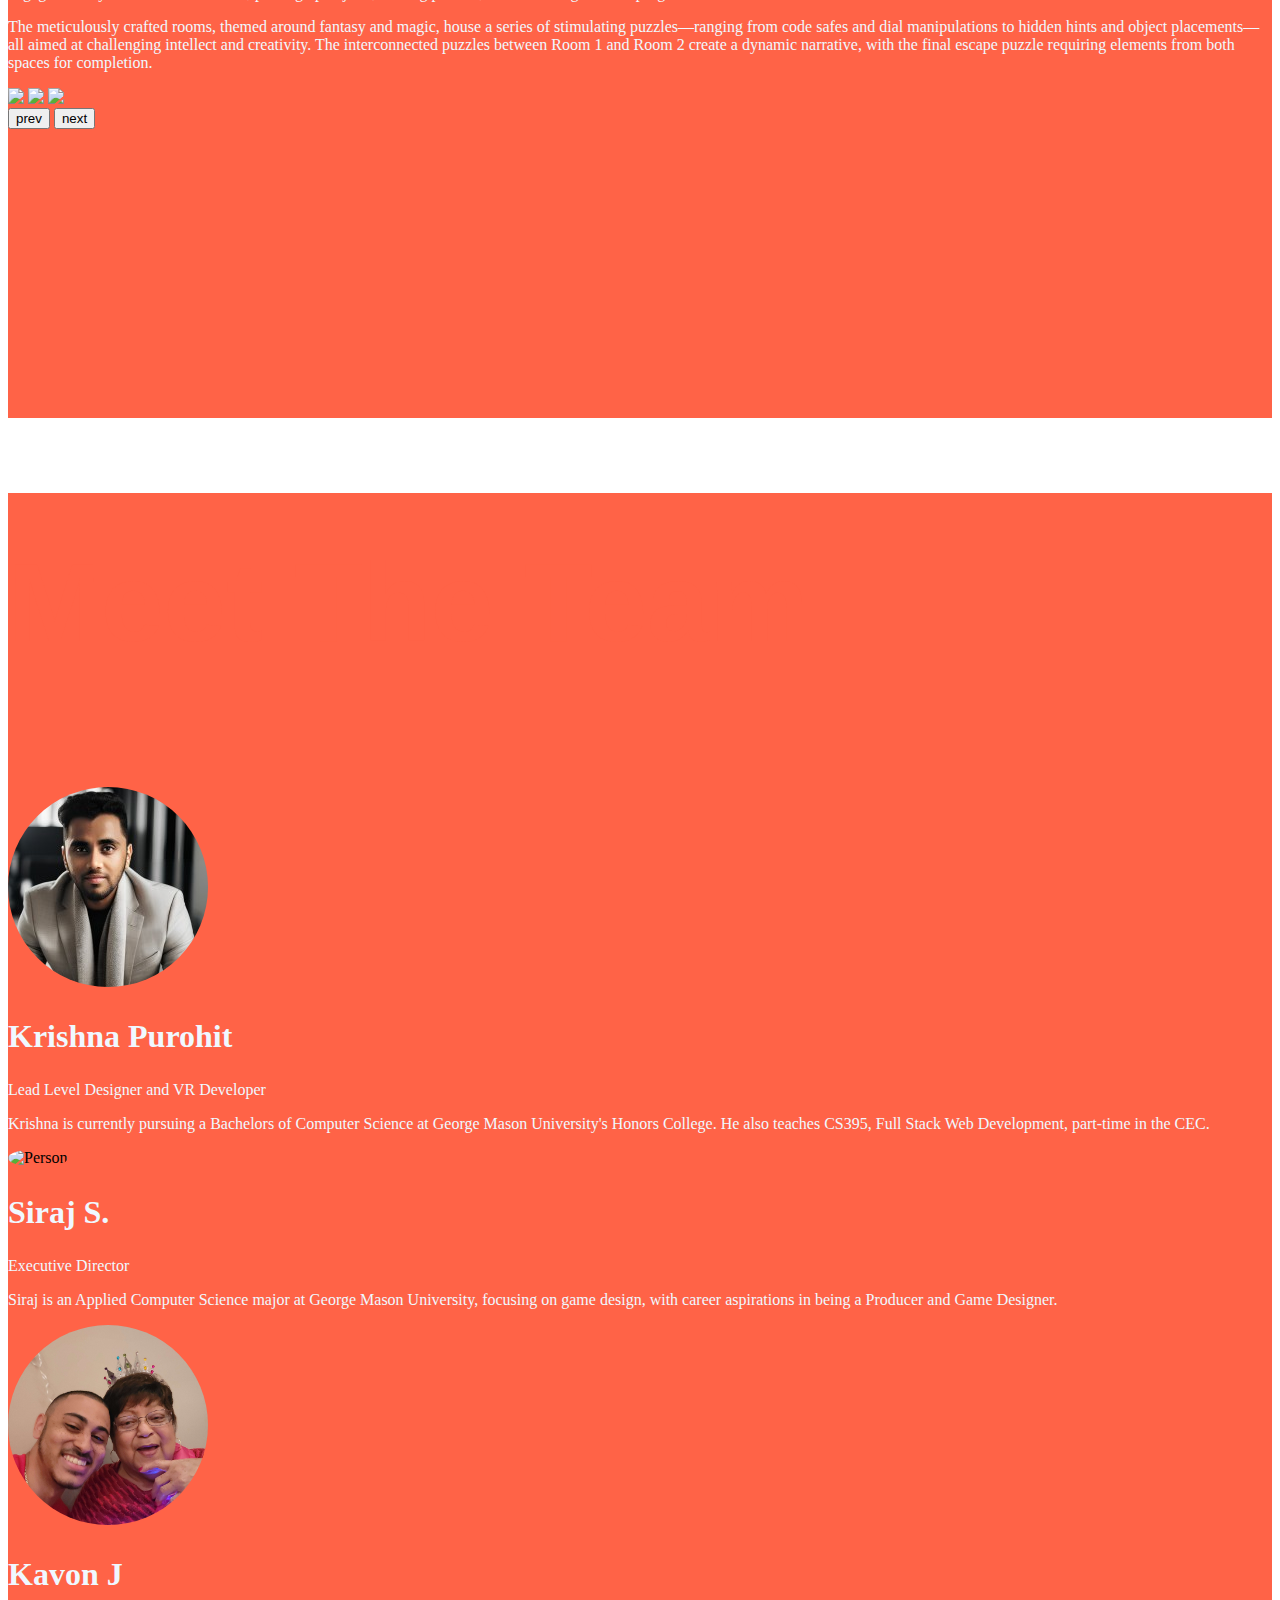
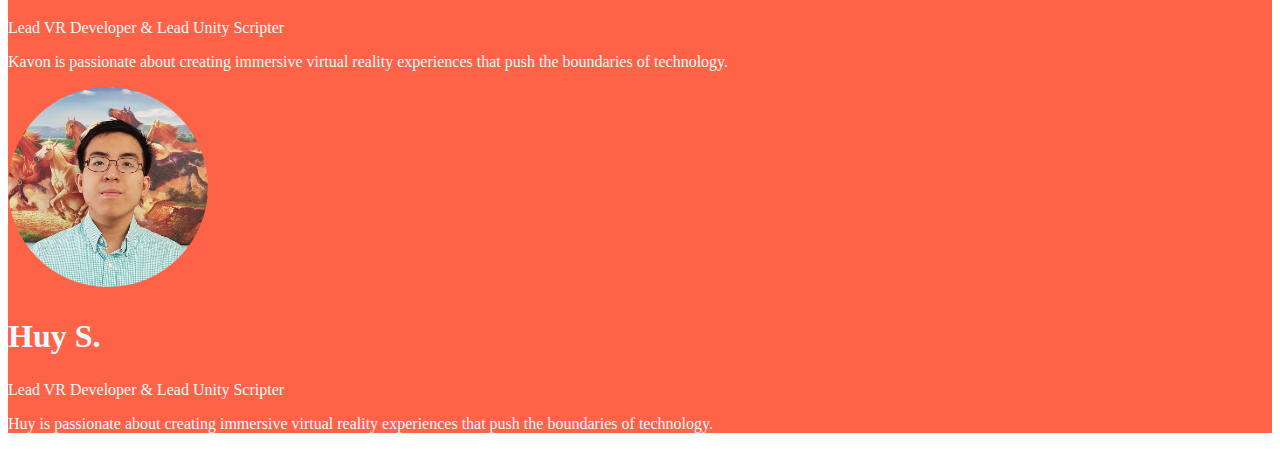
==== commit 606dacdf: "fixed responsiveness" ====
--- a/index.html
+++ b/index.html
@@ -40,6 +40,9 @@
                 font-size: 5em;
                 /* Adjusted font size for smaller screens */
             }
+            #fog-container {
+                height: 100vh;
+            }
         }
 
         @media (max-width: 576px) {
@@ -49,6 +52,10 @@
                 font-size: 3.75em;
                 /* Further adjusted font size for even smaller screens */
             }
+
+            #fog-container {
+                height: 200vh;
+            }
         }
         
         @media (max-width: 432px) {
@@ -59,6 +66,9 @@
                 /* Further adjusted font size for even smaller screens */
             }
 
+            #fog-container {
+                height: 270vh;
+            }
         }
 
         h2 {
@@ -166,7 +176,7 @@
                         </div>
                     </div>
 
-                    <iframe width="560" height="315" style="padding-top: 5vh; padding-bottom: 5vh;" src="https://www.youtube.com/embed/" title="YouTube video player" frameborder="0" allow="accelerometer; autoplay; clipboard-write; encrypted-media; gyroscope; picture-in-picture; web-share" allowfullscreen></iframe>
+                    <iframe width="auto" height="auto" style="padding-top: 5vh; padding-bottom: 5vh;" src="https://www.youtube.com/embed/" title="YouTube video player" frameborder="0" allow="accelerometer; autoplay; clipboard-write; encrypted-media; gyroscope; picture-in-picture; web-share" allowfullscreen></iframe>
 
                 </div>
             </div>
@@ -174,7 +184,7 @@
     </div>
 
     <!-- Meet the team -->
-<div id="fog-container" class="container-fluid" style="background-color: #ff6347; height: 100vh;">
+<div id="fog-container" class="container-fluid" style="background-color: #ff6347;">
     <div class="row text-center">
         <div class="col-12">
             <h1 style="color: #ff6347; padding-bottom: 5vh; padding-top: 5vh;">Meet The Team</h1>
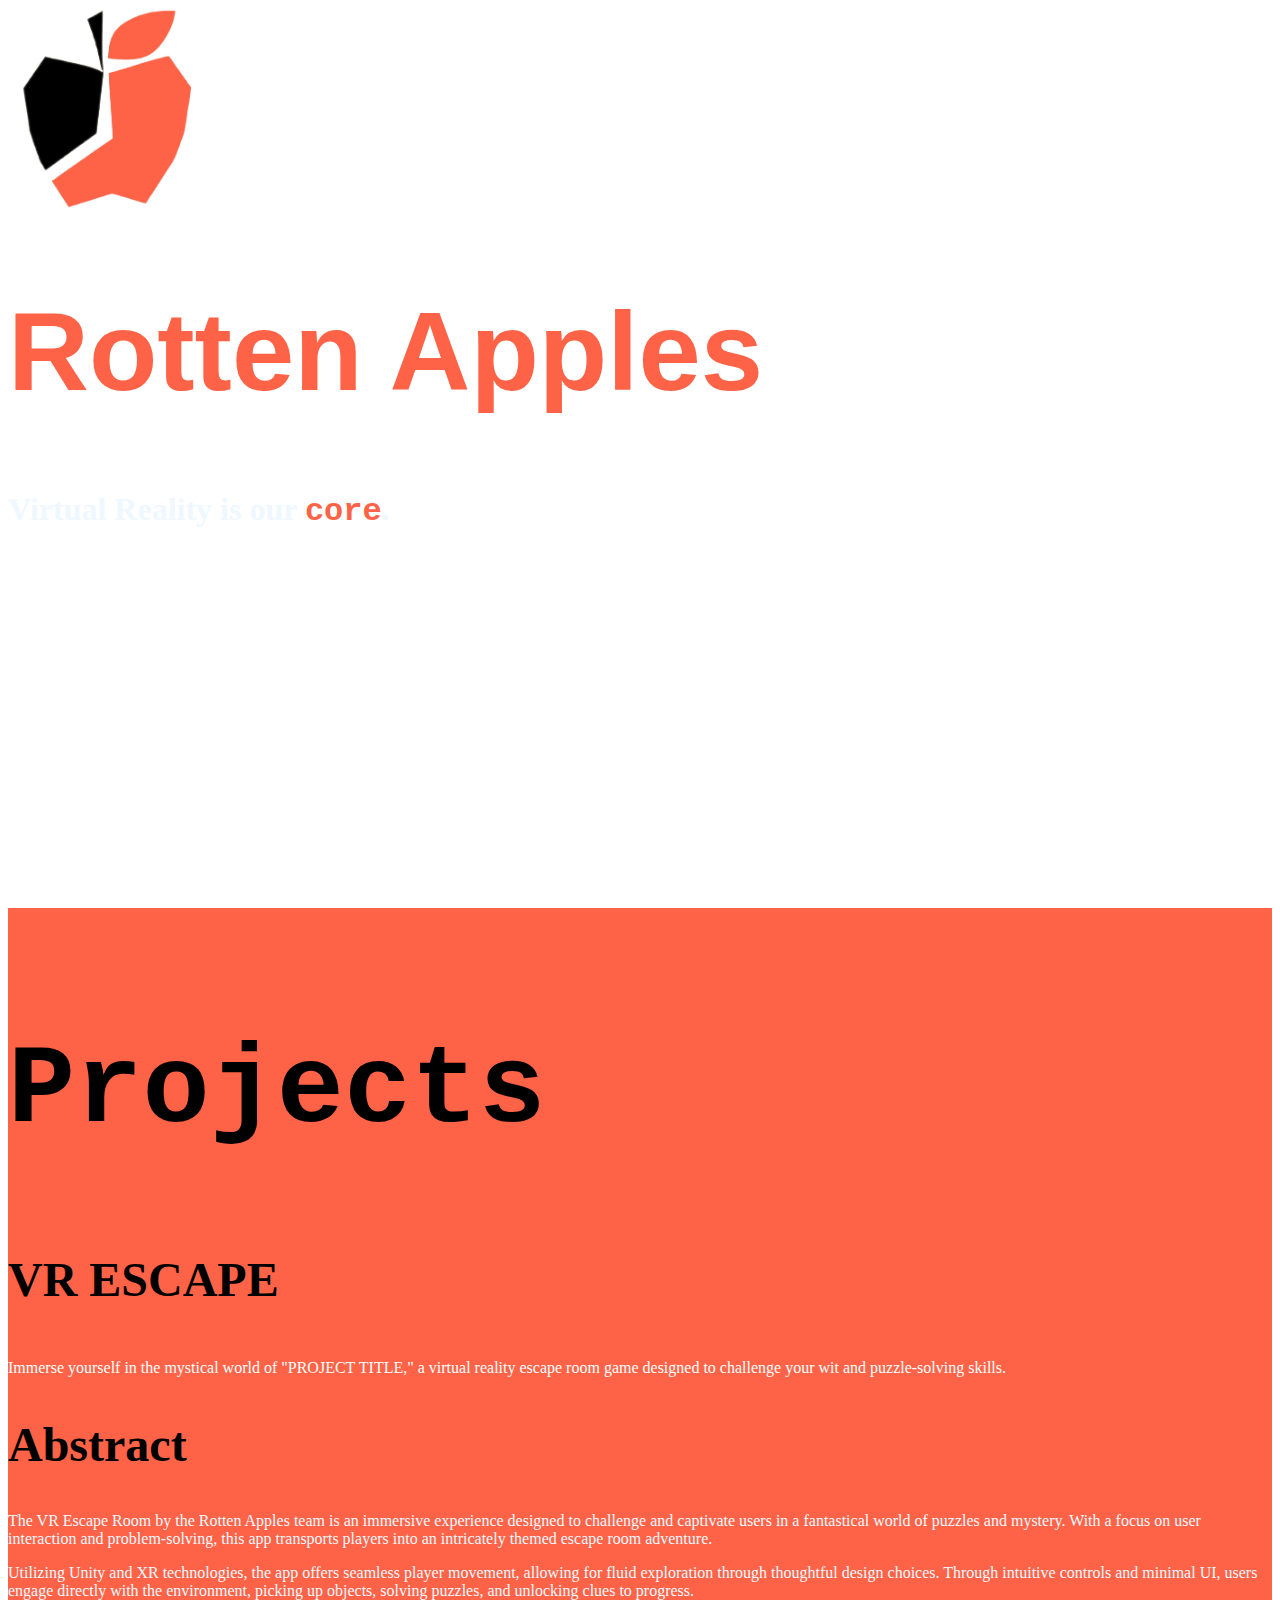
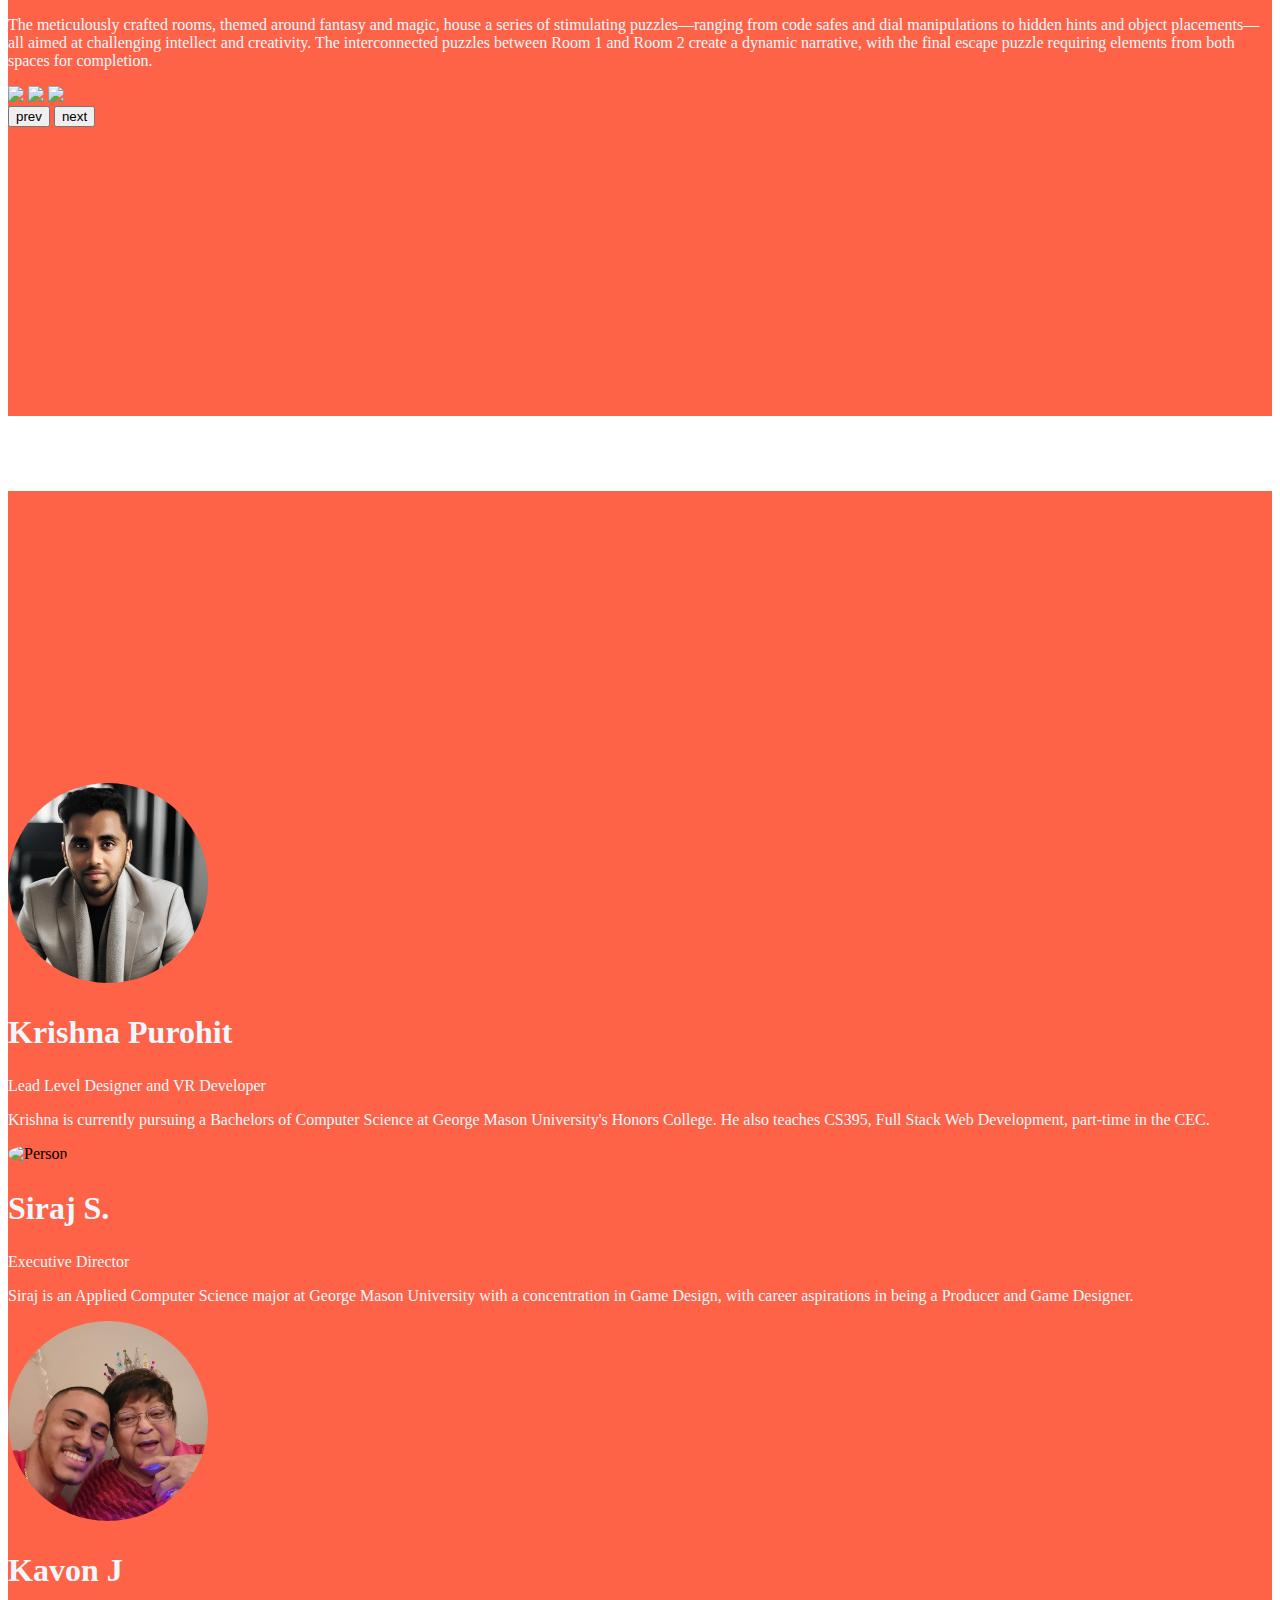
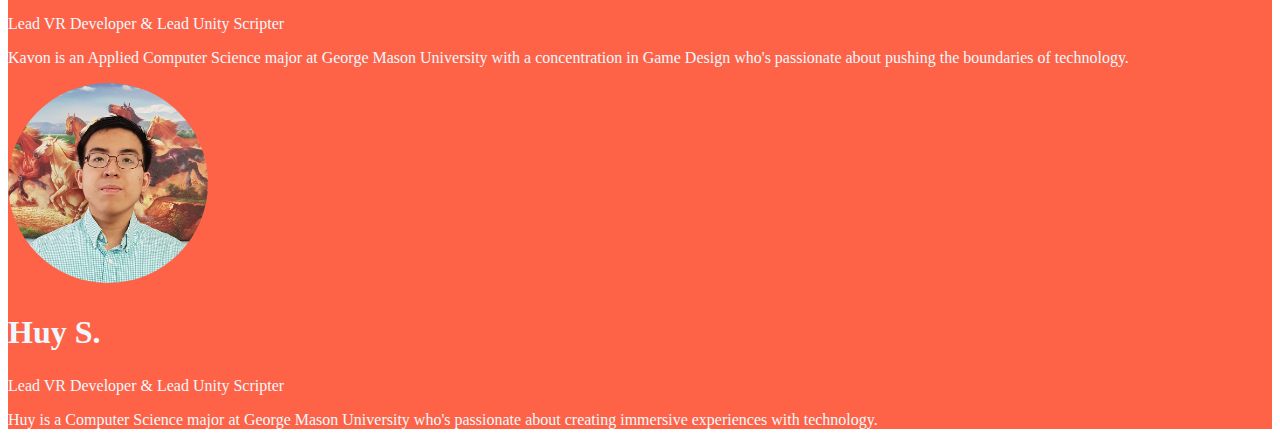
==== commit ca82fe31: "minor updates" ====
--- a/index.html
+++ b/index.html
@@ -40,6 +40,7 @@
                 font-size: 5em;
                 /* Adjusted font size for smaller screens */
             }
+
             #fog-container {
                 height: 100vh;
             }
@@ -57,7 +58,7 @@
                 height: 200vh;
             }
         }
-        
+
         @media (max-width: 432px) {
 
             /* Styles for screens up to 576px width */
@@ -96,9 +97,9 @@
         <div class="container-fluid d-flex justify-content-center align-items-center" style="height: 100vh;">
             <div class="row my-custom-row text-center">
                 <div class="col">
-                    <img src="assets/logo2.png" class="img-fluid custom-img" alt="Logo">
+                    <img src="assets/logo.png" class="img-fluid custom-img" alt="Logo">
                     <h1>Rotten Apples</h1>
-                    <h2>Virtual Reality is our <span style="color: #ff6347;">core.</span></h2>
+                    <h2>Virtual Reality is our <span style="color: #ff6347; font-family: 'Lucida Handwriting', 'Courier New', monospace;"">core</span>.</h2>
                 </div>
             </div>
         </div>
@@ -111,47 +112,47 @@
                 <div class="col">
 
                     <!-- Projects header -->
-                    
-                        <h1 style="color: black; padding-bottom: .2em;">Projects</h1>
-                        <h2 style="color: black; font-size: 3rem; padding-bottom: .25em;">VR ESCAPE</h2>
-                        <p style="color: white;">Immerse yourself in the mystical world of "PROJECT TITLE," a virtual
-                            reality escape room game designed to
-                            challenge your wit and puzzle-solving skills.
-                        </p>
-                    
+
+                    <h1 style="color: black; padding-bottom: .2em; font-family: 'Lucida Handwriting', 'Courier New', monospace;">Projects</h1>
+                    <h2 style="color: black; font-size: 3rem; padding-bottom: .25em;">VR ESCAPE</h2>
+                    <p style="color: white;">Immerse yourself in the mystical world of "PROJECT TITLE," a virtual
+                        reality escape room game designed to
+                        challenge your wit and puzzle-solving skills.
+                    </p>
+
 
                     <!-- Abstract -->
-                    
-
-                        <h2 style="color: black; font-size: 3rem;">Abstract</h2>
-
-                        <p>
-                            The VR Escape Room by the Rotten Apples team is an immersive experience designed to
-                            challenge
-                            and captivate users in a fantastical world of puzzles and mystery. With a focus on user
-                            interaction and problem-solving, this app transports players into an intricately themed
-                            escape
-                            room adventure.
-                        </p>
-                        <p>
-                            Utilizing Unity and XR technologies, the app offers seamless player movement, allowing for
-                            fluid
-                            exploration through thoughtful design choices. Through intuitive controls and minimal UI,
-                            users
-                            engage directly with the environment, picking up objects, solving puzzles, and unlocking
-                            clues
-                            to progress.
-                        </p>
-                        <p>
-                            The meticulously crafted rooms, themed around fantasy and magic, house a series of
-                            stimulating
-                            puzzles—ranging from code safes and dial manipulations to hidden hints and object
-                            placements—all
-                            aimed at challenging intellect and creativity. The interconnected puzzles between Room 1 and
-                            Room 2 create a dynamic narrative, with the final escape puzzle requiring elements from both
-                            spaces for completion.
-                        </p>
-                    
+
+
+                    <h2 style="color: black; font-size: 3rem;">Abstract</h2>
+
+                    <p>
+                        The VR Escape Room by the Rotten Apples team is an immersive experience designed to
+                        challenge
+                        and captivate users in a fantastical world of puzzles and mystery. With a focus on user
+                        interaction and problem-solving, this app transports players into an intricately themed
+                        escape
+                        room adventure.
+                    </p>
+                    <p>
+                        Utilizing Unity and XR technologies, the app offers seamless player movement, allowing for
+                        fluid
+                        exploration through thoughtful design choices. Through intuitive controls and minimal UI,
+                        users
+                        engage directly with the environment, picking up objects, solving puzzles, and unlocking
+                        clues
+                        to progress.
+                    </p>
+                    <p>
+                        The meticulously crafted rooms, themed around fantasy and magic, house a series of
+                        stimulating
+                        puzzles—ranging from code safes and dial manipulations to hidden hints and object
+                        placements—all
+                        aimed at challenging intellect and creativity. The interconnected puzzles between Room 1 and
+                        Room 2 create a dynamic narrative, with the final escape puzzle requiring elements from both
+                        spaces for completion.
+                    </p>
+
 
                     <!-- Glide.js image carousel -->
                     <div class="d-flex justify-content-center">
@@ -176,7 +177,10 @@
                         </div>
                     </div>
 
-                    <iframe width="auto" height="auto" style="padding-top: 5vh; padding-bottom: 5vh;" src="https://www.youtube.com/embed/" title="YouTube video player" frameborder="0" allow="accelerometer; autoplay; clipboard-write; encrypted-media; gyroscope; picture-in-picture; web-share" allowfullscreen></iframe>
+                    <iframe width="auto" height="auto" style="padding-top: 5vh; padding-bottom: 5vh;"
+                        src="https://www.youtube.com/embed/" title="YouTube video player" frameborder="0"
+                        allow="accelerometer; autoplay; clipboard-write; encrypted-media; gyroscope; picture-in-picture; web-share"
+                        allowfullscreen></iframe>
 
                 </div>
             </div>
@@ -184,51 +188,58 @@
     </div>
 
     <!-- Meet the team -->
-<div id="fog-container" class="container-fluid" style="background-color: #ff6347;">
-    <div class="row text-center">
-        <div class="col-12">
-            <h1 style="color: #ff6347; padding-bottom: 5vh; padding-top: 5vh;">Meet The Team</h1>
+    <div id="fog-container" class="container-fluid" style="background-color: #ff6347;">
+        <div class="row text-center">
+            <div class="col-12">
+                <h1 style="color: #ff6347; padding-bottom: 5vh; padding-top: 5vh; font-family: 'Lucida Handwriting', 'Courier New', monospace;"">Meet The Team</h1>
+            </div>
+        </div>
+
+        <div class="row text-center">
+            <div class="col-md-6"> <!-- Use col-md-6 to create two columns on medium-sized screens -->
+                <div id="person-card">
+                    <img src="assets/kp_icon.jpg" alt="Person"
+                        style="width: 200px; height: 200px; object-fit: cover; border-radius: 50%;">
+                    <h2>Krishna Purohit</h2>
+                    <p>Lead Level Designer and VR Developer</p>
+                    <p>Krishna is currently pursuing a Bachelors of Computer Science at George Mason University's Honors
+                        College. He also teaches CS395, Full Stack Web Development, part-time in the CEC.</p>
+                </div>
+            </div>
+            <div class="col-md-6"> <!-- Second column for the first pair -->
+                <div id="person-card">
+                    <img src="assets/ss_icon.jpg" alt="Person"
+                        style="width: 200px; height: 200px; object-fit: cover; border-radius: 50%;">
+                    <h2>Siraj S.</h2>
+                    <p>Executive Director</p>
+                    <p>Siraj is an Applied Computer Science major at George Mason University with a concentration in Game Design,
+                        with career aspirations in being a Producer and Game Designer.</p>
+                </div>
+            </div>
+        </div>
+
+        <div class="row text-center">
+            <div class="col-md-6"> <!-- Use col-md-6 for the second pair -->
+                <div id="person-card">
+                    <img src="assets/kj_icon.jpg" alt="Person"
+                        style="width: 200px; height: 200px; object-fit: cover; border-radius: 50%;">
+                    <h2>Kavon J</h2>
+                    <p>Lead VR Developer & Lead Unity Scripter</p>
+                    <p>Kavon is an Applied Computer Science major at George Mason University with a concentration in Game Design who's passionate about pushing the boundaries
+                        of technology.</p>
+                </div>
+            </div>
+            <div class="col-md-6"> <!-- Second column for the second pair -->
+                <div id="person-card">
+                    <img src="assets/hs_icon.jpg" alt="Person"
+                        style="width: 200px; height: 200px; object-fit: cover; border-radius: 50%;">
+                    <h2>Huy S.</h2>
+                    <p>Lead VR Developer & Lead Unity Scripter</p>
+                    <p>Huy is a Computer Science major at George Mason University who's passionate about creating immersive experiences with technology.</p>
+                </div>
+            </div>
         </div>
     </div>
-
-    <div class="row text-center">
-        <div class="col-md-6"> <!-- Use col-md-6 to create two columns on medium-sized screens -->
-            <div id="person-card">
-                <img src="assets/kp_icon.jpg" alt="Person" style="width: 200px; height: 200px; object-fit: cover; border-radius: 50%;">
-                <h2>Krishna Purohit</h2>
-                <p>Lead Level Designer and VR Developer</p>
-                <p>Krishna is currently pursuing a Bachelors of Computer Science at George Mason University's Honors College. He also teaches CS395, Full Stack Web Development, part-time in the CEC.</p>
-            </div>
-        </div>
-        <div class="col-md-6"> <!-- Second column for the first pair -->
-            <div id="person-card">
-                <img src="assets/ss_icon.jpg" alt="Person" style="width: 200px; height: 200px; object-fit: cover; border-radius: 50%;">
-                <h2>Siraj S.</h2>
-                <p>Executive Director</p>
-                <p>Siraj is an Applied Computer Science major at George Mason University, focusing on game design, with career aspirations in being a Producer and Game Designer.</p>
-            </div>
-        </div>
-    </div>
-
-    <div class="row text-center">
-        <div class="col-md-6"> <!-- Use col-md-6 for the second pair -->
-            <div id="person-card">
-                <img src="assets/kj_icon.jpg" alt="Person" style="width: 200px; height: 200px; object-fit: cover; border-radius: 50%;">
-                <h2>Kavon J</h2>
-                <p>Lead VR Developer & Lead Unity Scripter</p>
-                <p>Kavon is passionate about creating immersive virtual reality experiences that push the boundaries of technology.</p>
-            </div>
-        </div>
-        <div class="col-md-6"> <!-- Second column for the second pair -->
-            <div id="person-card">
-                <img src="assets/hs_icon.jpg" alt="Person" style="width: 200px; height: 200px; object-fit: cover; border-radius: 50%;">
-                <h2>Huy S.</h2>
-                <p>Lead VR Developer & Lead Unity Scripter</p>
-                <p>Huy is passionate about creating immersive virtual reality experiences that push the boundaries of technology.</p>
-            </div>
-        </div>
-    </div>
-</div>
 
 
     <script>
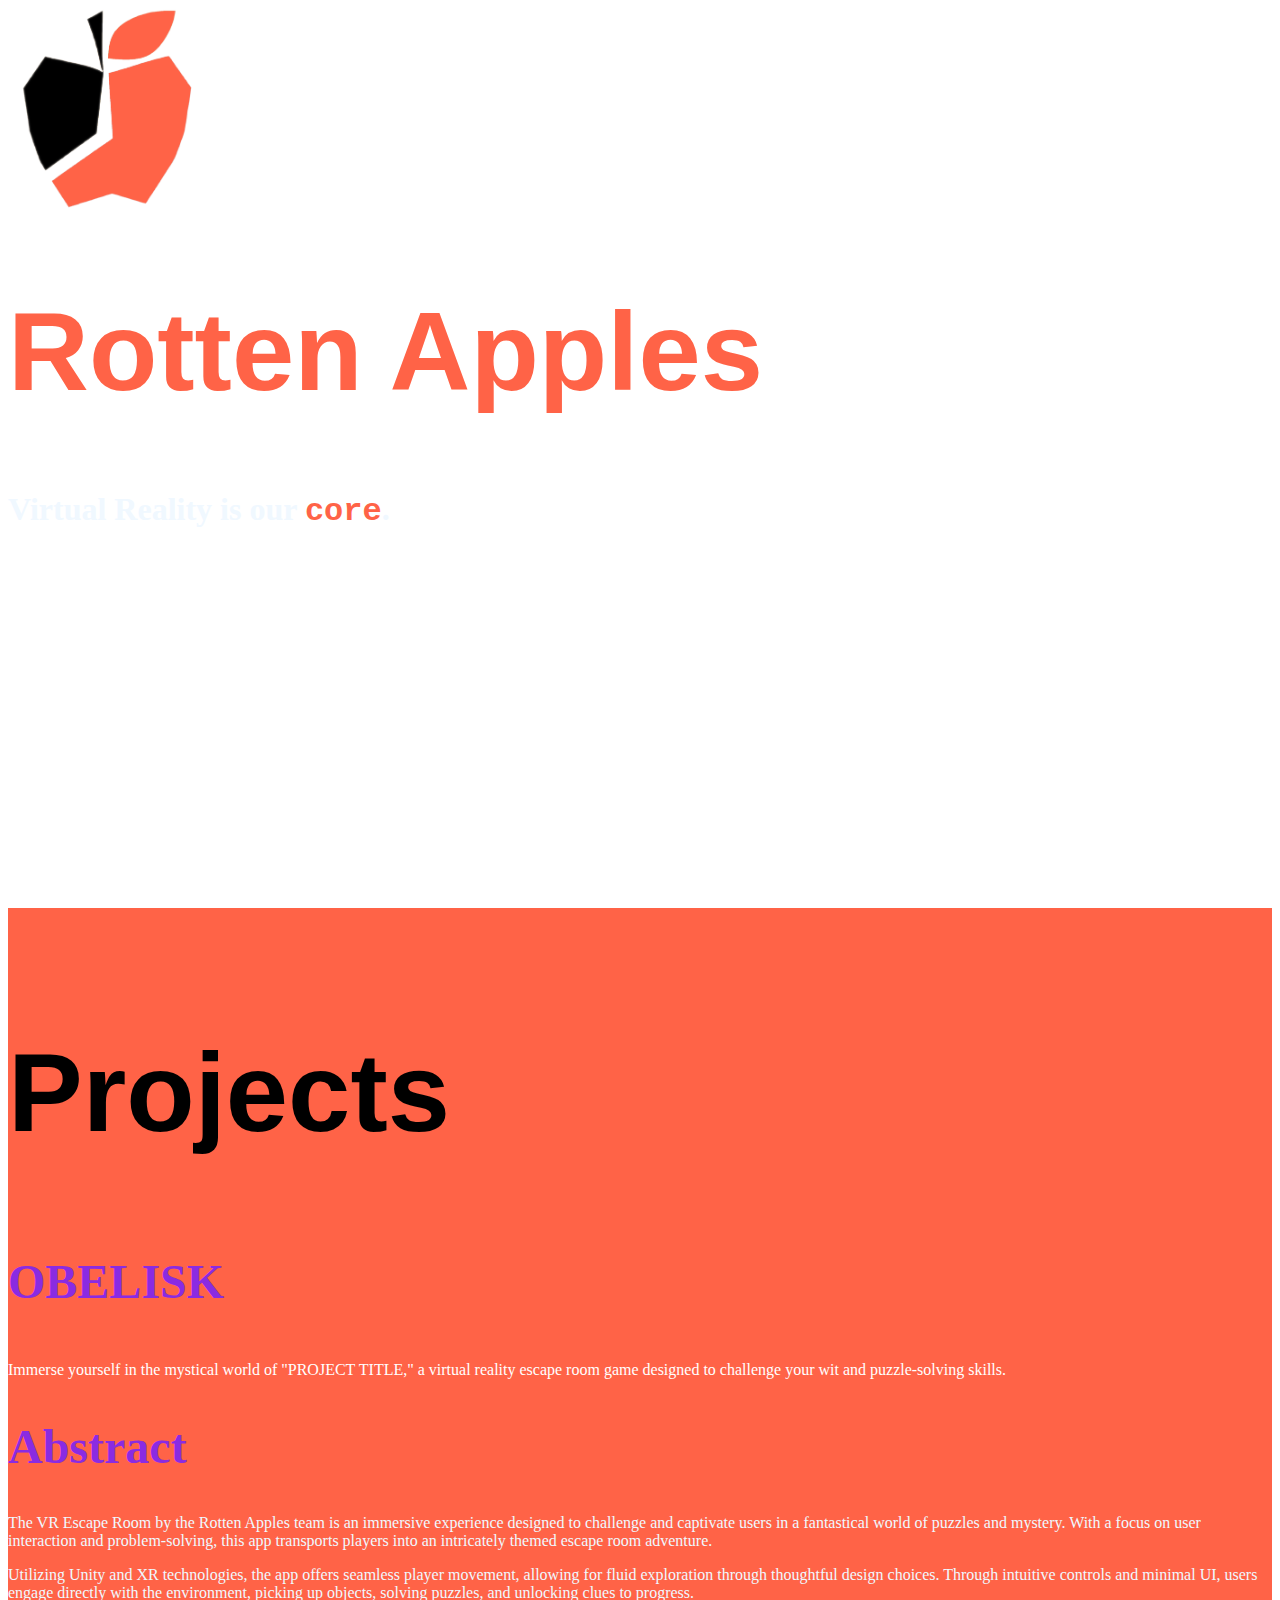
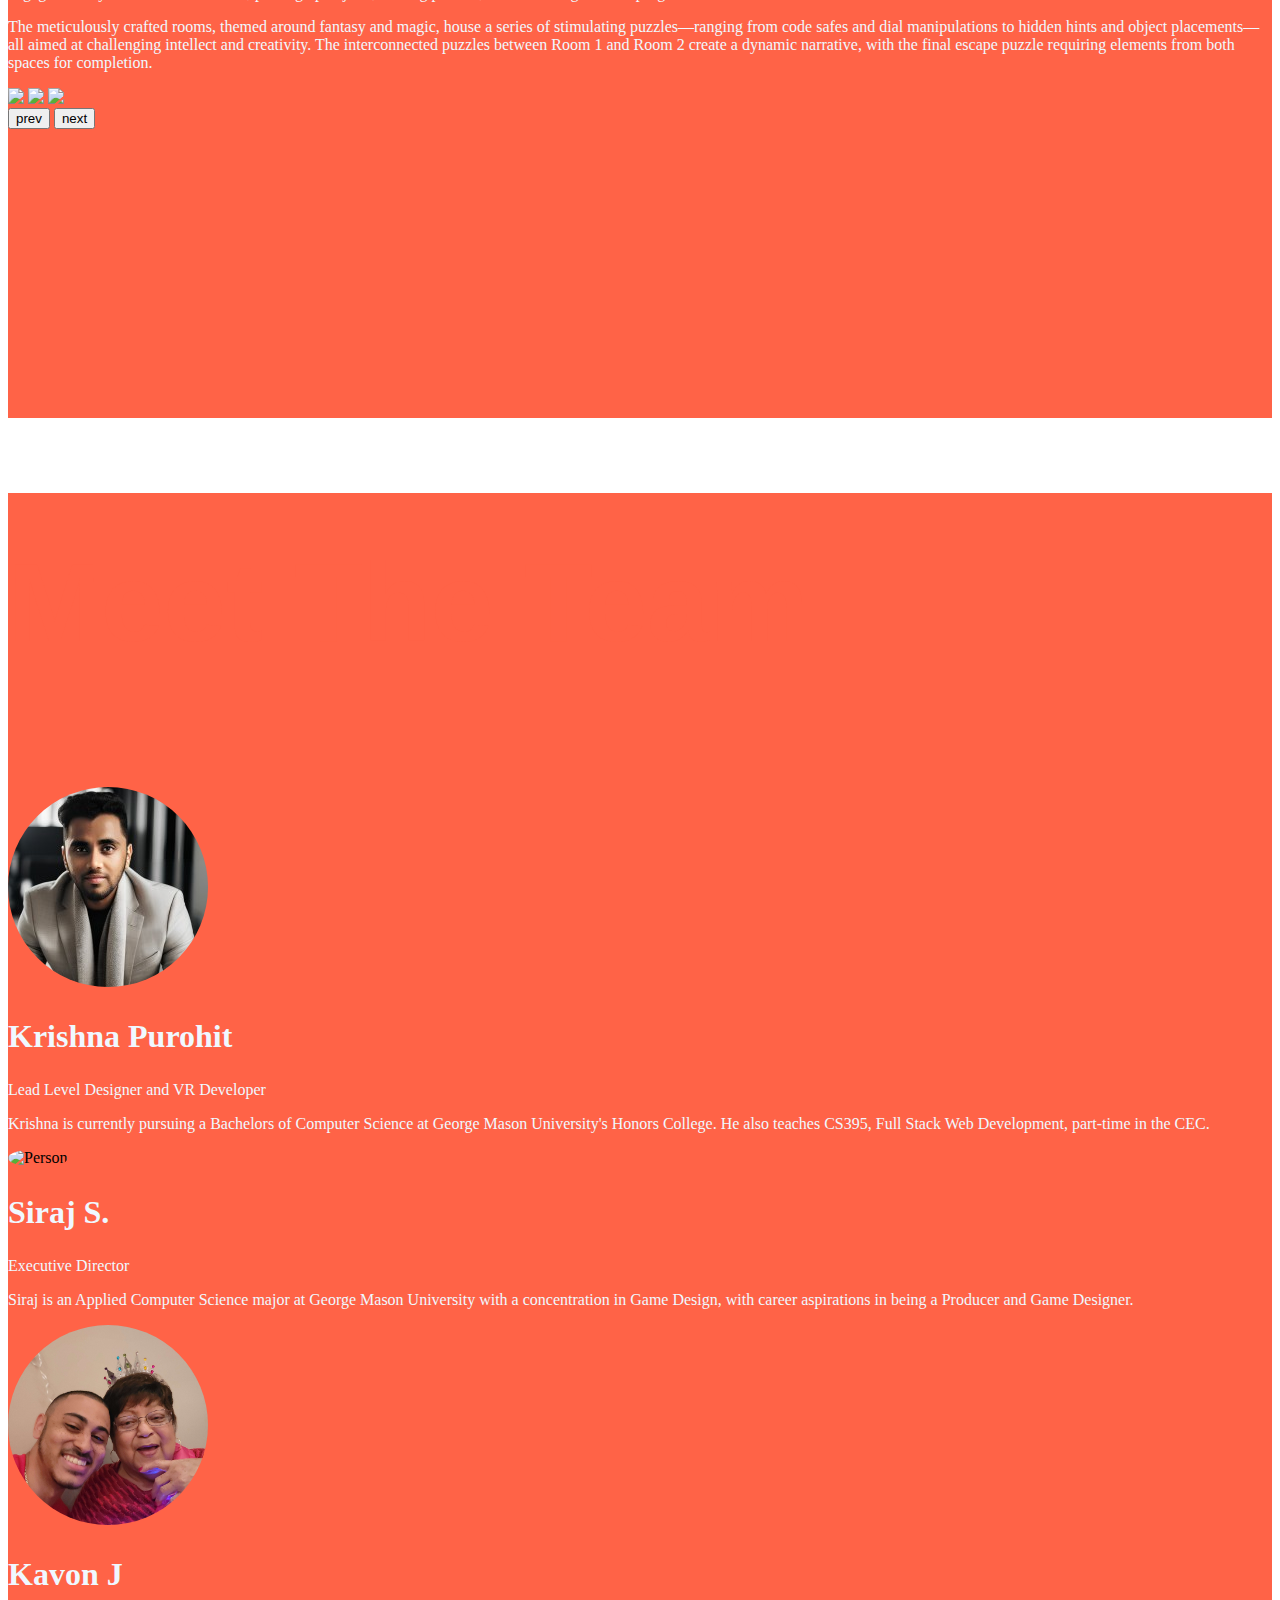
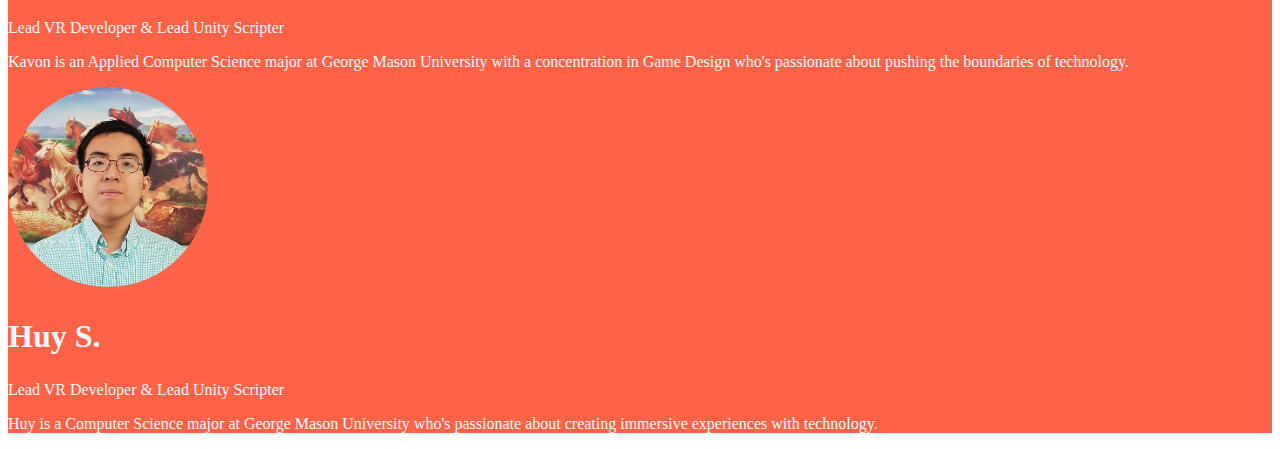
==== commit 6c1e136a: "added images and video" ====
--- a/index.html
+++ b/index.html
@@ -113,8 +113,8 @@
 
                     <!-- Projects header -->
 
-                    <h1 style="color: black; padding-bottom: .2em; font-family: 'Lucida Handwriting', 'Courier New', monospace;">Projects</h1>
-                    <h2 style="color: black; font-size: 3rem; padding-bottom: .25em;">VR ESCAPE</h2>
+                    <h1 style="color: black; padding-bottom: .2em;">Projects</h1>
+                    <h2 style="color: blueviolet; font-size: 3rem; padding-bottom: .25em;">OBELISK</h2>
                     <p style="color: white;">Immerse yourself in the mystical world of "PROJECT TITLE," a virtual
                         reality escape room game designed to
                         challenge your wit and puzzle-solving skills.
@@ -124,7 +124,7 @@
                     <!-- Abstract -->
 
 
-                    <h2 style="color: black; font-size: 3rem;">Abstract</h2>
+                    <h2 style="color: blueviolet; font-size: 3rem;">Abstract</h2>
 
                     <p>
                         The VR Escape Room by the Rotten Apples team is an immersive experience designed to
@@ -162,11 +162,11 @@
                                     <div class="glide__slides" data-glide-el="slides">
                                         <!-- Glide slides -->
                                         <img class="glide__slide"
-                                            src="https://source.unsplash.com/random/1920x1080/?virtual+reality+headset">
+                                            src="assets/ob1.jpg">
                                         <img class="glide__slide"
-                                            src="https://source.unsplash.com/random/1920x1080/?augmented+reality">
+                                            src="assets/ob2.jpg">
                                         <img class="glide__slide"
-                                            src="https://source.unsplash.com/random/1920x1080/?3d">
+                                            src="assets/ob3.jpg">
                                     </div>
                                 </div>
                                 <div class="glide__arrows" data-glide-el="controls">
@@ -178,7 +178,7 @@
                     </div>
 
                     <iframe width="auto" height="auto" style="padding-top: 5vh; padding-bottom: 5vh;"
-                        src="https://www.youtube.com/embed/" title="YouTube video player" frameborder="0"
+                        src="https://www.youtube.com/embed/R0iPMPAOCn0?si=fWhQVFugVLCNMtdS" title="YouTube video player" frameborder="0"
                         allow="accelerometer; autoplay; clipboard-write; encrypted-media; gyroscope; picture-in-picture; web-share"
                         allowfullscreen></iframe>
 
@@ -191,7 +191,7 @@
     <div id="fog-container" class="container-fluid" style="background-color: #ff6347;">
         <div class="row text-center">
             <div class="col-12">
-                <h1 style="color: #ff6347; padding-bottom: 5vh; padding-top: 5vh; font-family: 'Lucida Handwriting', 'Courier New', monospace;"">Meet The Team</h1>
+                <h1 style="color: #ff6347; padding-bottom: 5vh; padding-top: 5vh;">Meet The Team</h1>
             </div>
         </div>
 
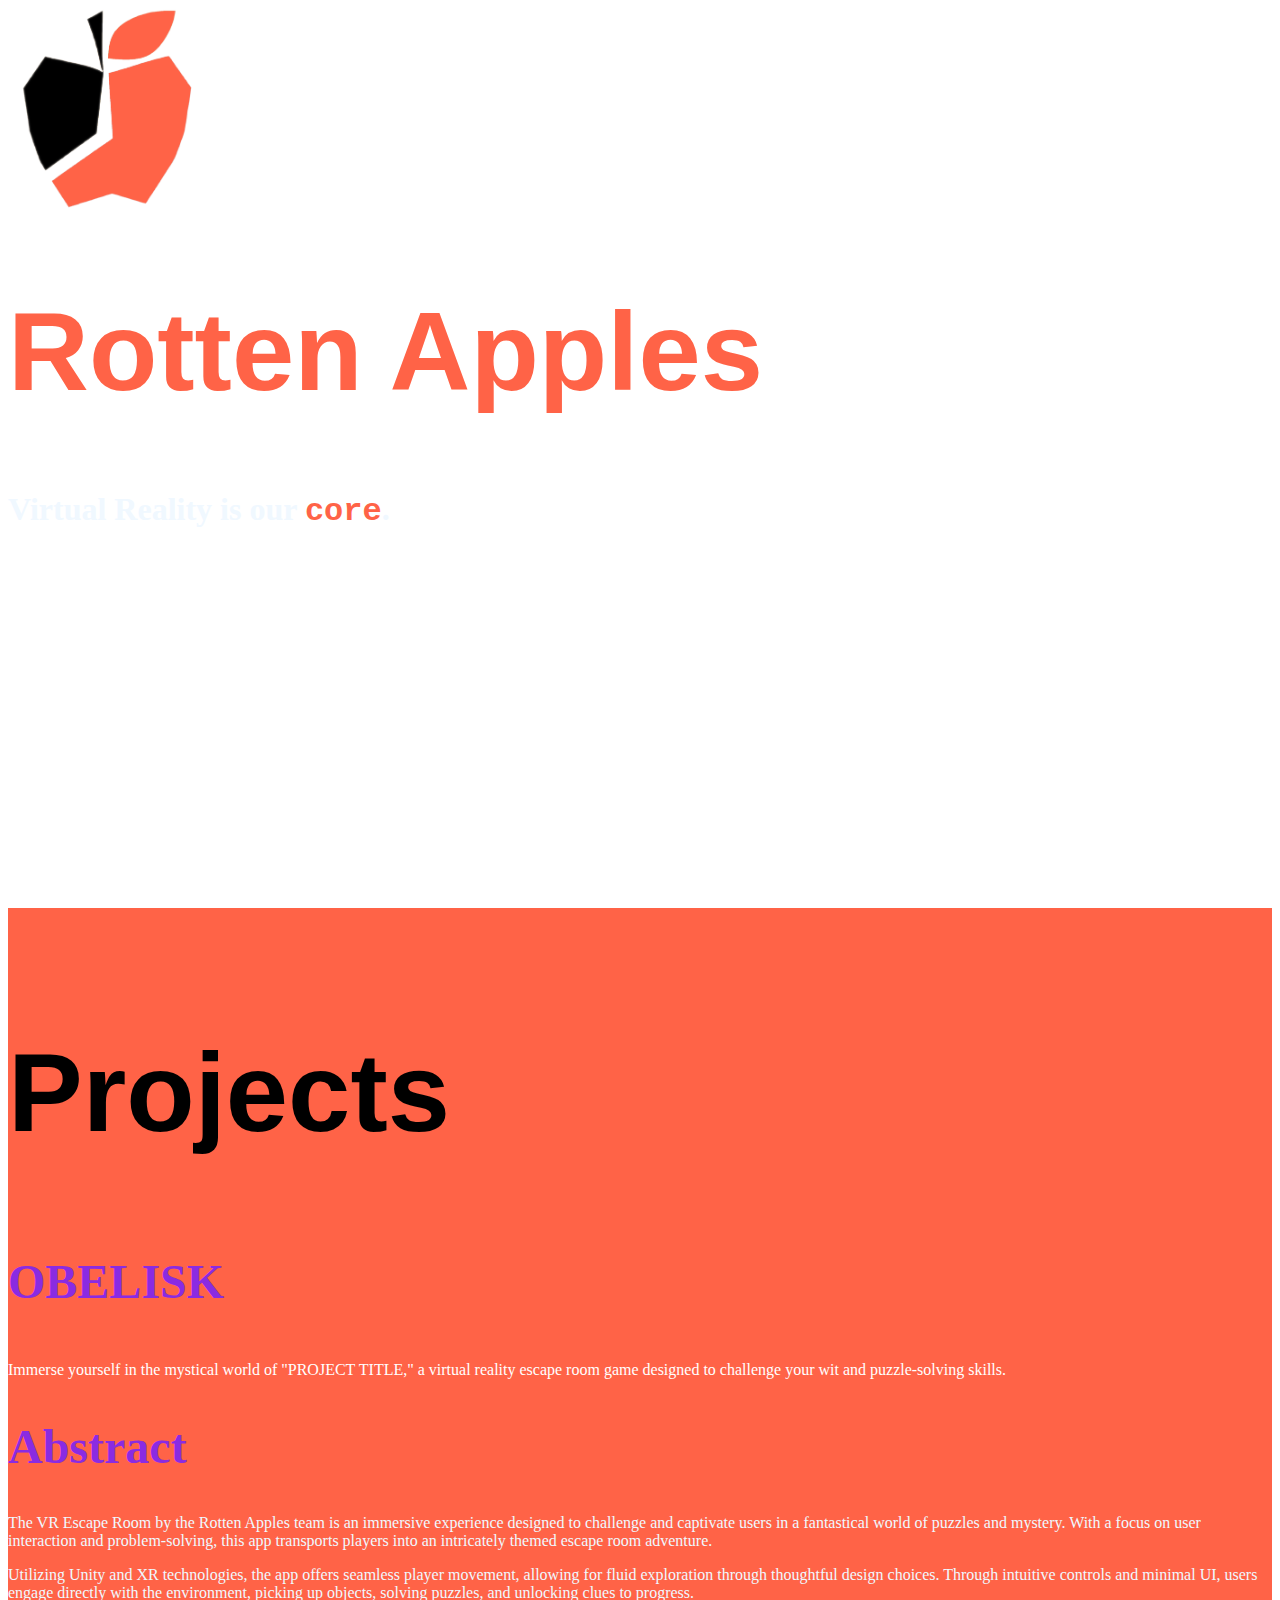
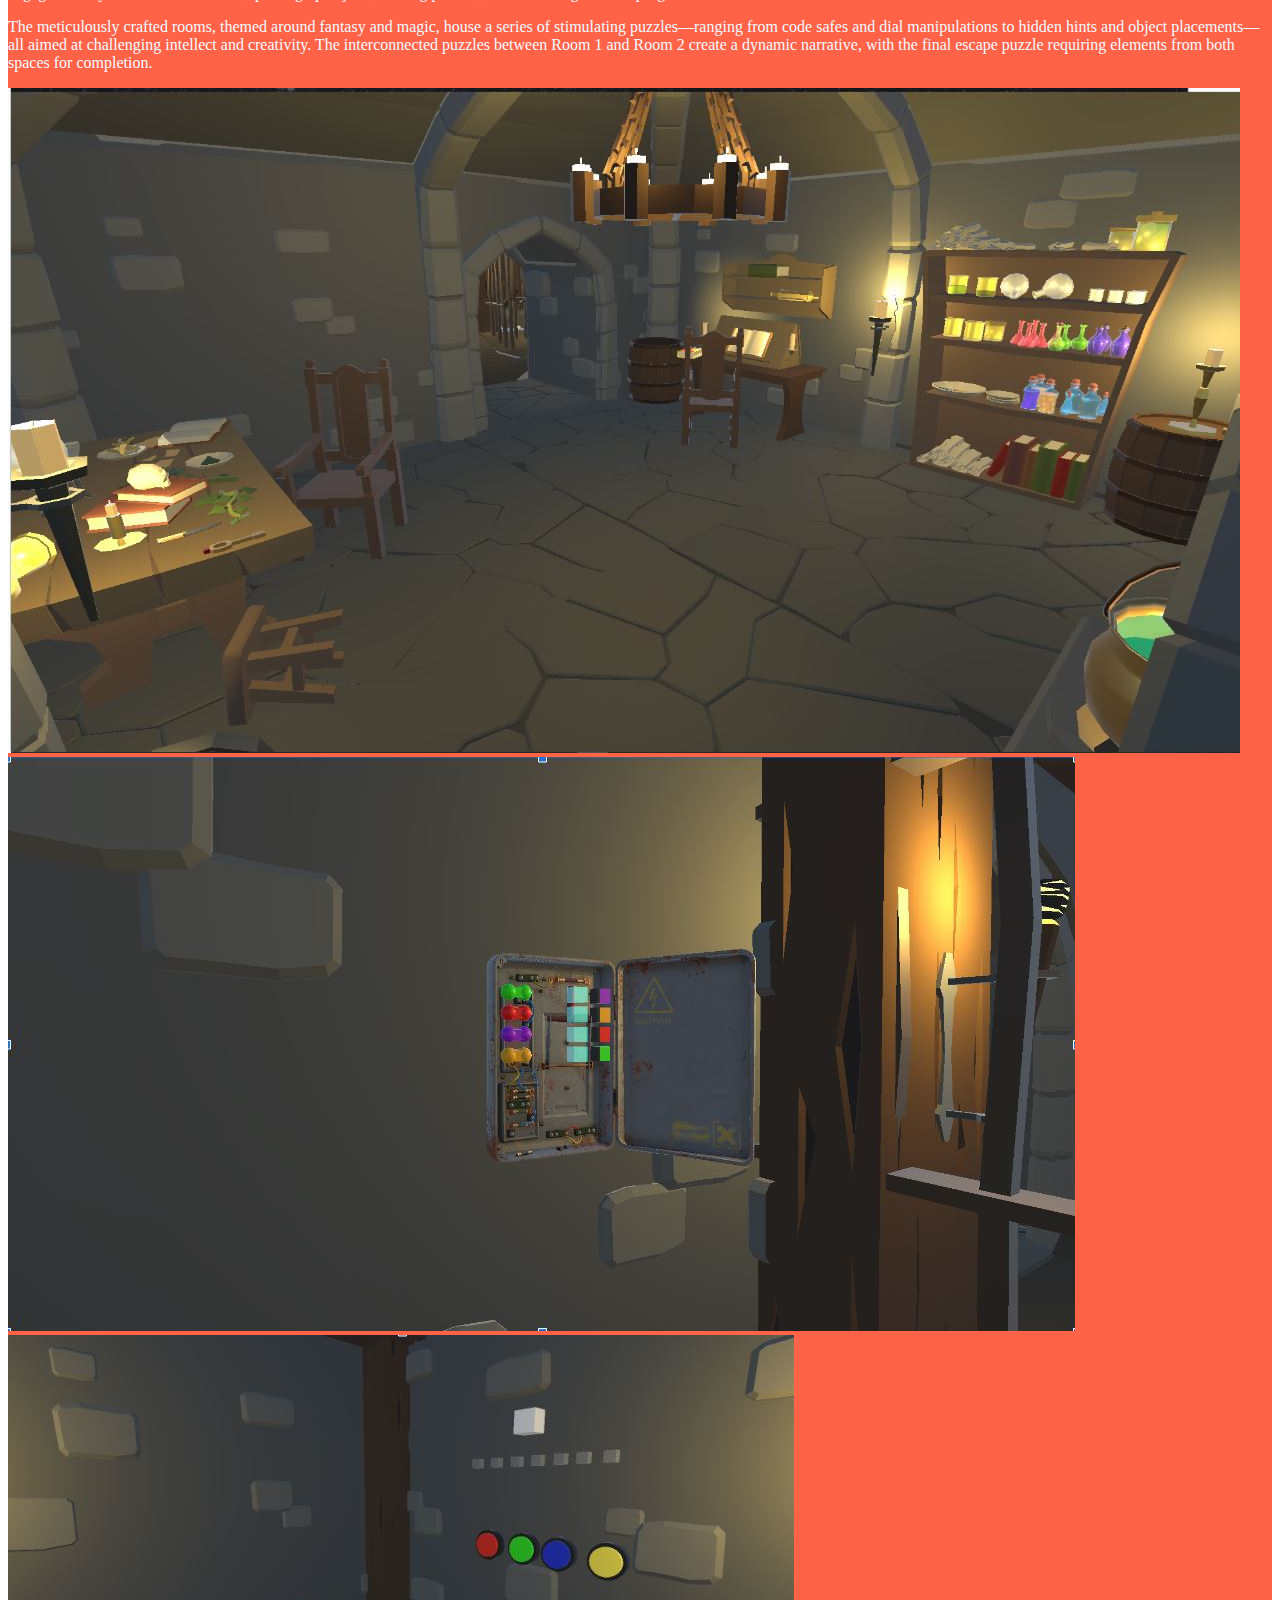
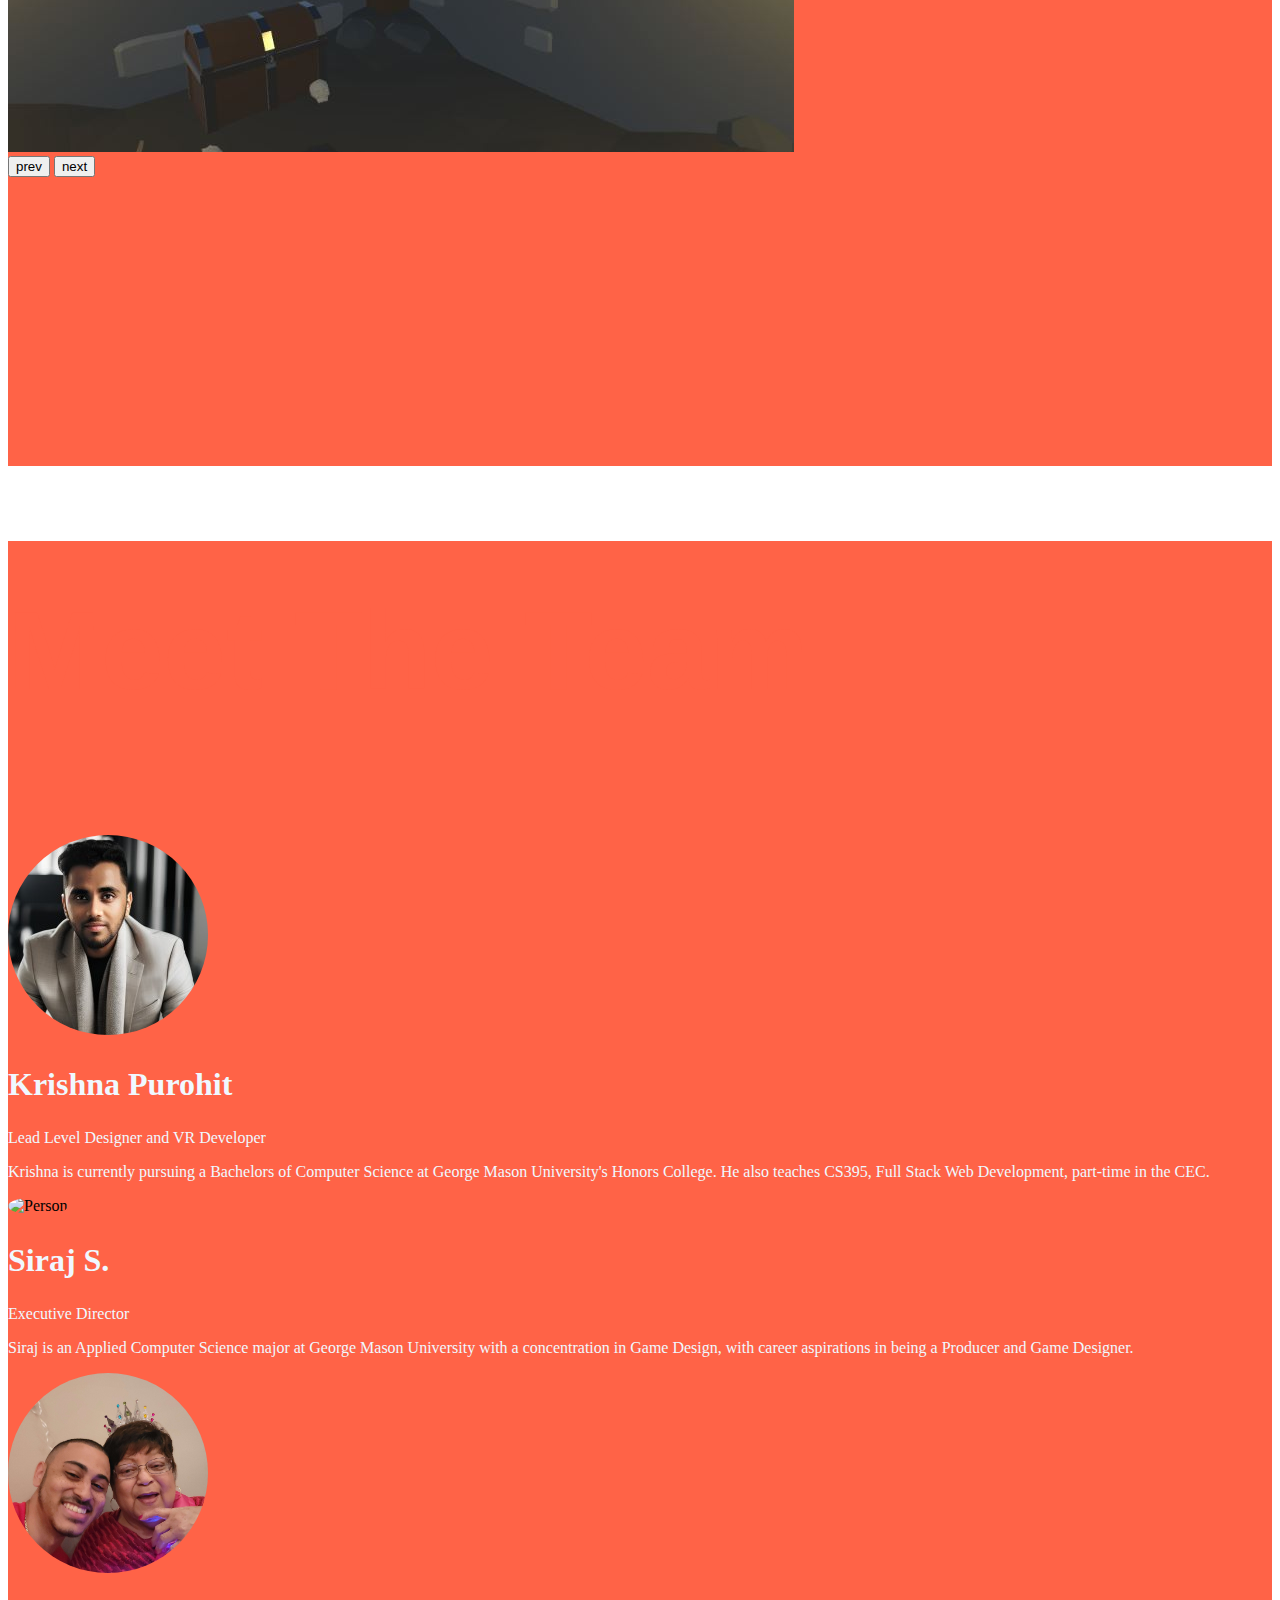
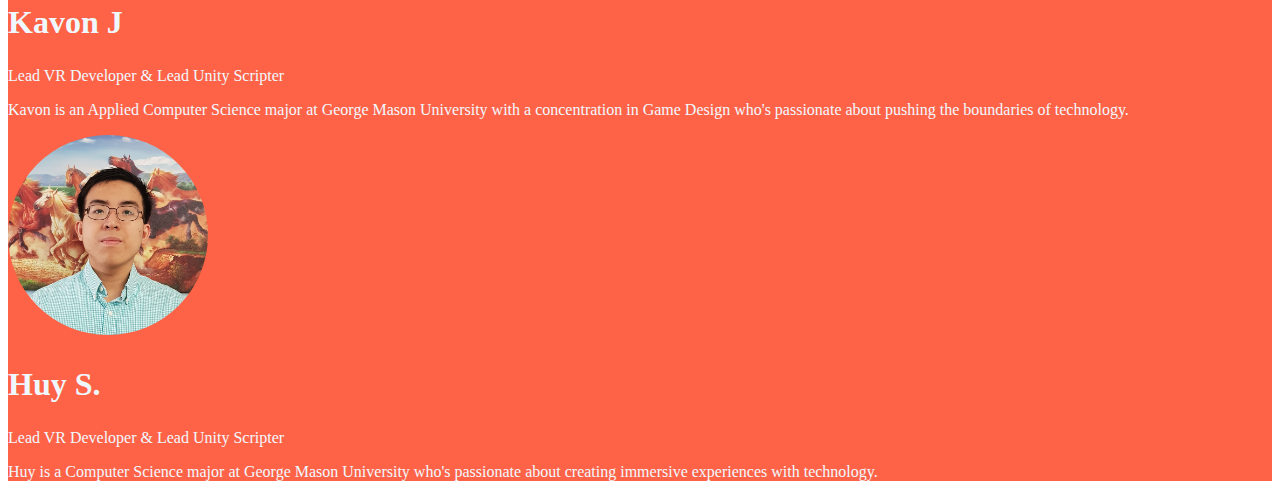
==== commit 2006a824: "fixed images" ====
--- a/index.html
+++ b/index.html
@@ -162,11 +162,11 @@
                                     <div class="glide__slides" data-glide-el="slides">
                                         <!-- Glide slides -->
                                         <img class="glide__slide"
-                                            src="assets/ob1.jpg">
+                                            src="assets/ob1.JPG">
                                         <img class="glide__slide"
-                                            src="assets/ob2.jpg">
+                                            src="assets/ob2.JPG">
                                         <img class="glide__slide"
-                                            src="assets/ob3.jpg">
+                                            src="assets/ob3.JPG">
                                     </div>
                                 </div>
                                 <div class="glide__arrows" data-glide-el="controls">
